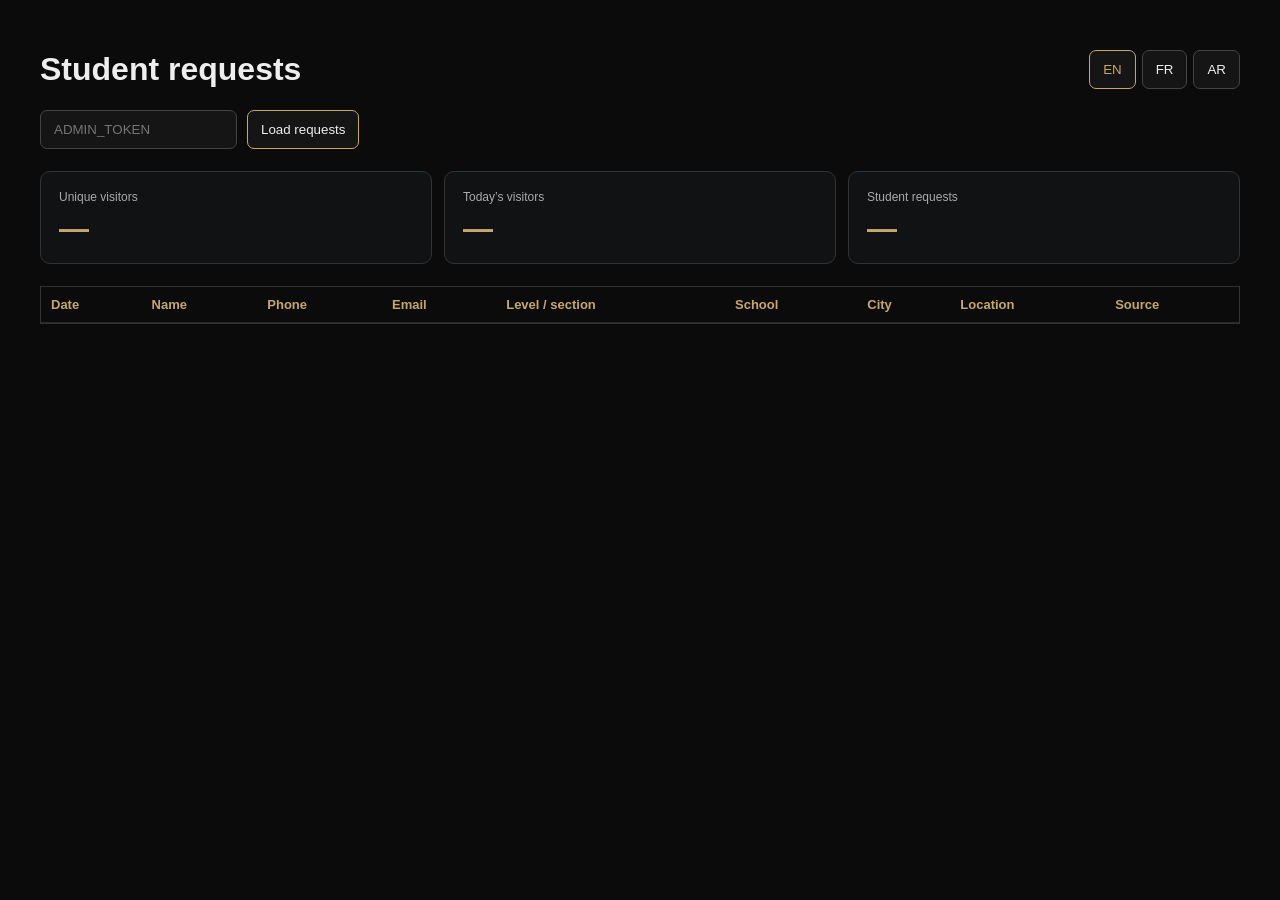
==== public/admin.html @ 90d52483 "counter" ====
<!doctype html>
<html lang="en">
<head>
  <meta charset="utf-8">
  <meta name="viewport" content="width=device-width,initial-scale=1">
  <title>Private Tutoring — Leads</title>
  <style>
    body{font-family:Arial,sans-serif;background:#0b0b0c;color:#eee;margin:0;padding:30px}
    .wrap{max-width:1200px;margin:auto}
    .top{display:flex;gap:10px;align-items:center;flex-wrap:wrap}
    .language{margin-left:auto;display:flex;gap:6px}
    input,button,select{padding:11px 13px;border:1px solid #444;background:#151516;color:#eee;border-radius:7px}
    button{cursor:pointer;border-color:#c7a66a}
    .language button{border-color:#444}
    .language button.active{border-color:#c7a66a;color:#c7a66a}

    .stats{display:grid;grid-template-columns:repeat(3,minmax(0,1fr));gap:12px;margin:22px 0}
    .stat{border:1px solid #333;background:#111214;border-radius:10px;padding:18px}
    .stat-label{font-size:12px;color:#aaa;margin-bottom:8px}
    .stat-value{font-size:30px;font-weight:700;color:#c7a66a;line-height:1.1}
    @media (max-width:700px){.stats{grid-template-columns:1fr}}
    .status{margin:16px 0;color:#aaa}
    .table-wrap{overflow:auto;border:1px solid #333}
    table{border-collapse:collapse;width:100%;min-width:1000px}
    th,td{padding:10px;border-bottom:1px solid #29292a;text-align:left;font-size:13px;vertical-align:top}
    th{color:#c7a66a}
    html[dir="rtl"] body{text-align:right}
    html[dir="rtl"] .top{flex-direction:row-reverse}
    html[dir="rtl"] .language{margin-left:0;margin-right:auto}
    html[dir="rtl"] th,html[dir="rtl"] td{text-align:right}
  </style>
</head>
<body>
<div class="wrap">
  <div class="top">
    <h1 id="pageTitle">Student requests</h1>

    <div class="language" aria-label="Language">
      <button type="button" data-lang="en">EN</button>
      <button type="button" data-lang="fr">FR</button>
      <button type="button" data-lang="ar">AR</button>
    </div>
  </div>

  <div class="top">
    <input id="token" type="password" placeholder="ADMIN_TOKEN">
    <button id="load" type="button">Load requests</button>
  </div>


  <div class="stats">
    <div class="stat"><div class="stat-label" id="sVisitorsLabel">Unique visitors</div><div class="stat-value" id="visitorCount">—</div></div>
    <div class="stat"><div class="stat-label" id="sTodayLabel">Today’s visitors</div><div class="stat-value" id="todayVisitorCount">—</div></div>
    <div class="stat"><div class="stat-label" id="sRequestsLabel">Student requests</div><div class="stat-value" id="requestCount">—</div></div>
  </div>

  <div id="status" class="status"></div>

  <div class="table-wrap">
    <table>
      <thead>
        <tr>
          <th id="hDate">Date</th>
          <th id="hName">Name</th>
          <th id="hPhone">Phone</th>
          <th id="hEmail">Email</th>
          <th id="hLevel">Level / section</th>
          <th id="hSchool">School</th>
          <th id="hCity">City</th>
          <th id="hLocation">Location</th>
          <th id="hSource">Source</th>
        </tr>
      </thead>
      <tbody id="rows"></tbody>
    </table>
  </div>
</div>

<script>
const token = document.getElementById("token");
const load = document.getElementById("load");
const status = document.getElementById("status");
const rows = document.getElementById("rows");
const visitorCount = document.getElementById("visitorCount");
const todayVisitorCount = document.getElementById("todayVisitorCount");
const requestCount = document.getElementById("requestCount");

const translations = {
  en: {
    dir: "ltr",
    title: "Student requests",
    load: "Load requests",
    loading: "Loading…",
    date: "Date",
    name: "Name",
    phone: "Phone",
    email: "Email",
    level: "Level / section",
    school: "School",
    city: "City",
    location: "Location",
    source: "Source",
    requests: n => `${n} request(s)`,
    unable: "Unable to load requests.",
    requestFailed: "Request failed",
    visitors: "Unique visitors",
    todayVisitors: "Today’s visitors",
    studentRequests: "Student requests"
  },
  fr: {
    dir: "ltr",
    title: "Demandes des élèves",
    load: "Charger les demandes",
    loading: "Chargement…",
    date: "Date",
    name: "Nom",
    phone: "Téléphone",
    email: "Email",
    level: "Niveau / section",
    school: "Établissement",
    city: "Ville",
    location: "Lieu",
    source: "Source",
    requests: n => `${n} demande(s)`,
    unable: "Impossible de charger les demandes.",
    requestFailed: "Échec de la requête",
    visitors: "Visiteurs uniques",
    todayVisitors: "Visiteurs aujourd’hui",
    studentRequests: "Demandes des élèves"
  },
  ar: {
    dir: "rtl",
    title: "طلبات التلاميذ",
    load: "تحميل الطلبات",
    loading: "جارٍ التحميل…",
    date: "التاريخ",
    name: "الاسم",
    phone: "الهاتف",
    email: "البريد الإلكتروني",
    level: "المستوى / الشعبة",
    school: "المؤسسة",
    city: "المدينة",
    location: "مكان الدرس",
    source: "المصدر",
    requests: n => `${n} طلب`,
    unable: "تعذر تحميل الطلبات.",
    requestFailed: "فشل الطلب",
    visitors: "الزوار الفريدون",
    todayVisitors: "زوار اليوم",
    studentRequests: "طلبات التلاميذ"
  }
};

const esc = value => String(value ?? "").replace(/[&<>'"]/g, c => ({
  "&":"&amp;",
  "<":"&lt;",
  ">":"&gt;",
  "'":"&#39;",
  '"':"&quot;"
}[c]));

let currentLang = localStorage.getItem("adminLanguage") || "en";

function applyLanguage(lang) {
  currentLang = translations[lang] ? lang : "en";
  localStorage.setItem("adminLanguage", currentLang);

  const t = translations[currentLang];
  document.documentElement.lang = currentLang;
  document.documentElement.dir = t.dir;

  document.getElementById("pageTitle").textContent = t.title;
  load.textContent = t.load;

  document.getElementById("hDate").textContent = t.date;
  document.getElementById("hName").textContent = t.name;
  document.getElementById("hPhone").textContent = t.phone;
  document.getElementById("hEmail").textContent = t.email;
  document.getElementById("hLevel").textContent = t.level;
  document.getElementById("hSchool").textContent = t.school;
  document.getElementById("hCity").textContent = t.city;
  document.getElementById("hLocation").textContent = t.location;
  document.getElementById("hSource").textContent = t.source;
  document.getElementById("sVisitorsLabel").textContent = t.visitors;
  document.getElementById("sTodayLabel").textContent = t.todayVisitors;
  document.getElementById("sRequestsLabel").textContent = t.studentRequests;

  document.querySelectorAll("[data-lang]").forEach(button => {
    button.classList.toggle("active", button.dataset.lang === currentLang);
  });
}

document.querySelectorAll("[data-lang]").forEach(button => {
  button.addEventListener("click", () => applyLanguage(button.dataset.lang));
});

load.addEventListener("click", async () => {
  const t = translations[currentLang];

  status.textContent = t.loading;
  rows.innerHTML = "";
  visitorCount.textContent = "—";
  todayVisitorCount.textContent = "—";
  requestCount.textContent = "—";

  try {
    const headers = {
      Authorization: `Bearer ${token.value}`
    };

    const [leadsResponse, statsResponse] = await Promise.all([
      fetch("/api/leads", { headers }),
      fetch("/api/stats", { headers })
    ]);

    const leadsData = await leadsResponse.json();
    const statsData = await statsResponse.json();

    if (!leadsResponse.ok) {
      throw new Error(leadsData.error || t.requestFailed);
    }

    if (!statsResponse.ok) {
      throw new Error(statsData.error || t.requestFailed);
    }

    rows.innerHTML = leadsData.leads.map(x => `
      <tr>
        <td>${esc(x.created_at)}</td>
        <td>${esc(x.full_name)}</td>
        <td>${esc(x.phone)}</td>
        <td>${esc(x.email)}</td>
        <td>${esc(x.level)}</td>
        <td>${esc(x.school)}</td>
        <td>${esc(x.city)}</td>
        <td>${esc(x.lesson_location)}</td>
        <td>${esc(x.source)}</td>
      </tr>
    `).join("");

    visitorCount.textContent = Number(statsData.unique_visitors || 0).toLocaleString();
    todayVisitorCount.textContent = Number(statsData.today_visitors || 0).toLocaleString();
    requestCount.textContent = Number(leadsData.leads.length || 0).toLocaleString();
    status.textContent = t.requests(leadsData.leads.length);
  } catch (e) {
    status.textContent = e.message || t.unable;
  }
});

applyLanguage(currentLang);
</script>
</body>
</html>
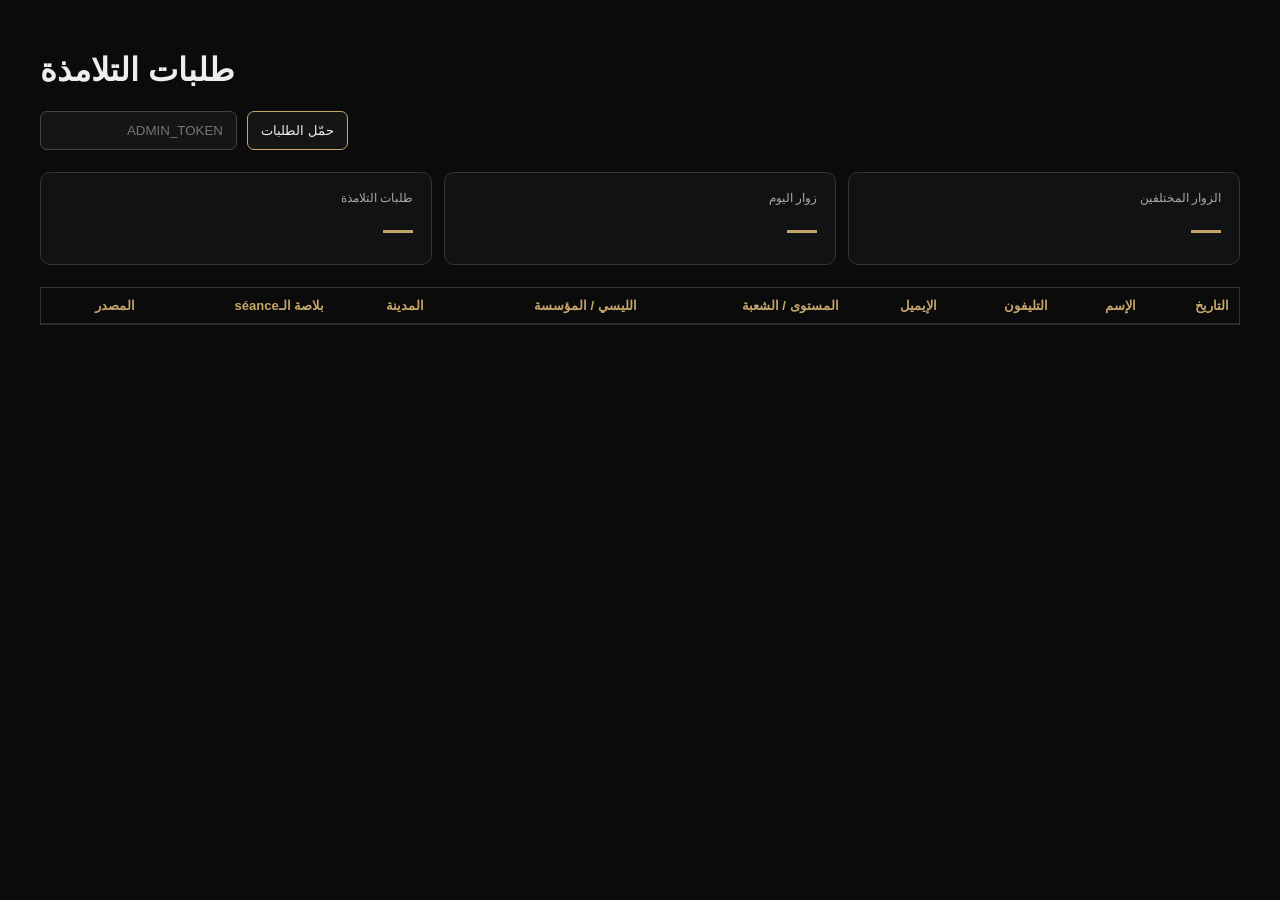
==== commit ef447dde: "level 1" ====
--- a/public/admin.html
+++ b/public/admin.html
@@ -1,5 +1,5 @@
 <!doctype html>
-<html lang="en">
+<html lang="ar-TN">
 <head>
   <meta charset="utf-8">
   <meta name="viewport" content="width=device-width,initial-scale=1">
@@ -34,12 +34,6 @@
 <div class="wrap">
   <div class="top">
     <h1 id="pageTitle">Student requests</h1>
-
-    <div class="language" aria-label="Language">
-      <button type="button" data-lang="en">EN</button>
-      <button type="button" data-lang="fr">FR</button>
-      <button type="button" data-lang="ar">AR</button>
-    </div>
   </div>
 
   <div class="top">
@@ -86,68 +80,26 @@
 const requestCount = document.getElementById("requestCount");
 
 const translations = {
-  en: {
-    dir: "ltr",
-    title: "Student requests",
-    load: "Load requests",
-    loading: "Loading…",
-    date: "Date",
-    name: "Name",
-    phone: "Phone",
-    email: "Email",
-    level: "Level / section",
-    school: "School",
-    city: "City",
-    location: "Location",
-    source: "Source",
-    requests: n => `${n} request(s)`,
-    unable: "Unable to load requests.",
-    requestFailed: "Request failed",
-    visitors: "Unique visitors",
-    todayVisitors: "Today’s visitors",
-    studentRequests: "Student requests"
-  },
-  fr: {
-    dir: "ltr",
-    title: "Demandes des élèves",
-    load: "Charger les demandes",
-    loading: "Chargement…",
-    date: "Date",
-    name: "Nom",
-    phone: "Téléphone",
-    email: "Email",
-    level: "Niveau / section",
-    school: "Établissement",
-    city: "Ville",
-    location: "Lieu",
-    source: "Source",
-    requests: n => `${n} demande(s)`,
-    unable: "Impossible de charger les demandes.",
-    requestFailed: "Échec de la requête",
-    visitors: "Visiteurs uniques",
-    todayVisitors: "Visiteurs aujourd’hui",
-    studentRequests: "Demandes des élèves"
-  },
-  ar: {
+  tn: {
     dir: "rtl",
-    title: "طلبات التلاميذ",
-    load: "تحميل الطلبات",
-    loading: "جارٍ التحميل…",
+    title: "طلبات التلامذة",
+    load: "حمّل الطلبات",
+    loading: "جاري التحميل…",
     date: "التاريخ",
-    name: "الاسم",
-    phone: "الهاتف",
-    email: "البريد الإلكتروني",
+    name: "الإسم",
+    phone: "التليفون",
+    email: "الإيميل",
     level: "المستوى / الشعبة",
-    school: "المؤسسة",
+    school: "الليسي / المؤسسة",
     city: "المدينة",
-    location: "مكان الدرس",
+    location: "بلاصة الـséance",
     source: "المصدر",
     requests: n => `${n} طلب`,
-    unable: "تعذر تحميل الطلبات.",
-    requestFailed: "فشل الطلب",
-    visitors: "الزوار الفريدون",
+    unable: "ما نجّمش نحمّلو الطلبات.",
+    requestFailed: "الطلب فشل",
+    visitors: "الزوار المختلفين",
     todayVisitors: "زوار اليوم",
-    studentRequests: "طلبات التلاميذ"
+    studentRequests: "طلبات التلامذة"
   }
 };
 
@@ -159,19 +111,16 @@
   '"':"&quot;"
 }[c]));
 
-let currentLang = localStorage.getItem("adminLanguage") || "en";
+let currentLang = "tn";
 
-function applyLanguage(lang) {
-  currentLang = translations[lang] ? lang : "en";
-  localStorage.setItem("adminLanguage", currentLang);
-
-  const t = translations[currentLang];
-  document.documentElement.lang = currentLang;
+function applyLanguage() {
+  currentLang = "tn";
+  const t = translations.tn;
+  document.documentElement.lang = "ar-TN";
   document.documentElement.dir = t.dir;
 
   document.getElementById("pageTitle").textContent = t.title;
   load.textContent = t.load;
-
   document.getElementById("hDate").textContent = t.date;
   document.getElementById("hName").textContent = t.name;
   document.getElementById("hPhone").textContent = t.phone;
@@ -184,18 +133,10 @@
   document.getElementById("sVisitorsLabel").textContent = t.visitors;
   document.getElementById("sTodayLabel").textContent = t.todayVisitors;
   document.getElementById("sRequestsLabel").textContent = t.studentRequests;
-
-  document.querySelectorAll("[data-lang]").forEach(button => {
-    button.classList.toggle("active", button.dataset.lang === currentLang);
-  });
 }
 
-document.querySelectorAll("[data-lang]").forEach(button => {
-  button.addEventListener("click", () => applyLanguage(button.dataset.lang));
-});
-
 load.addEventListener("click", async () => {
-  const t = translations[currentLang];
+  const t = translations.tn;
 
   status.textContent = t.loading;
   rows.innerHTML = "";
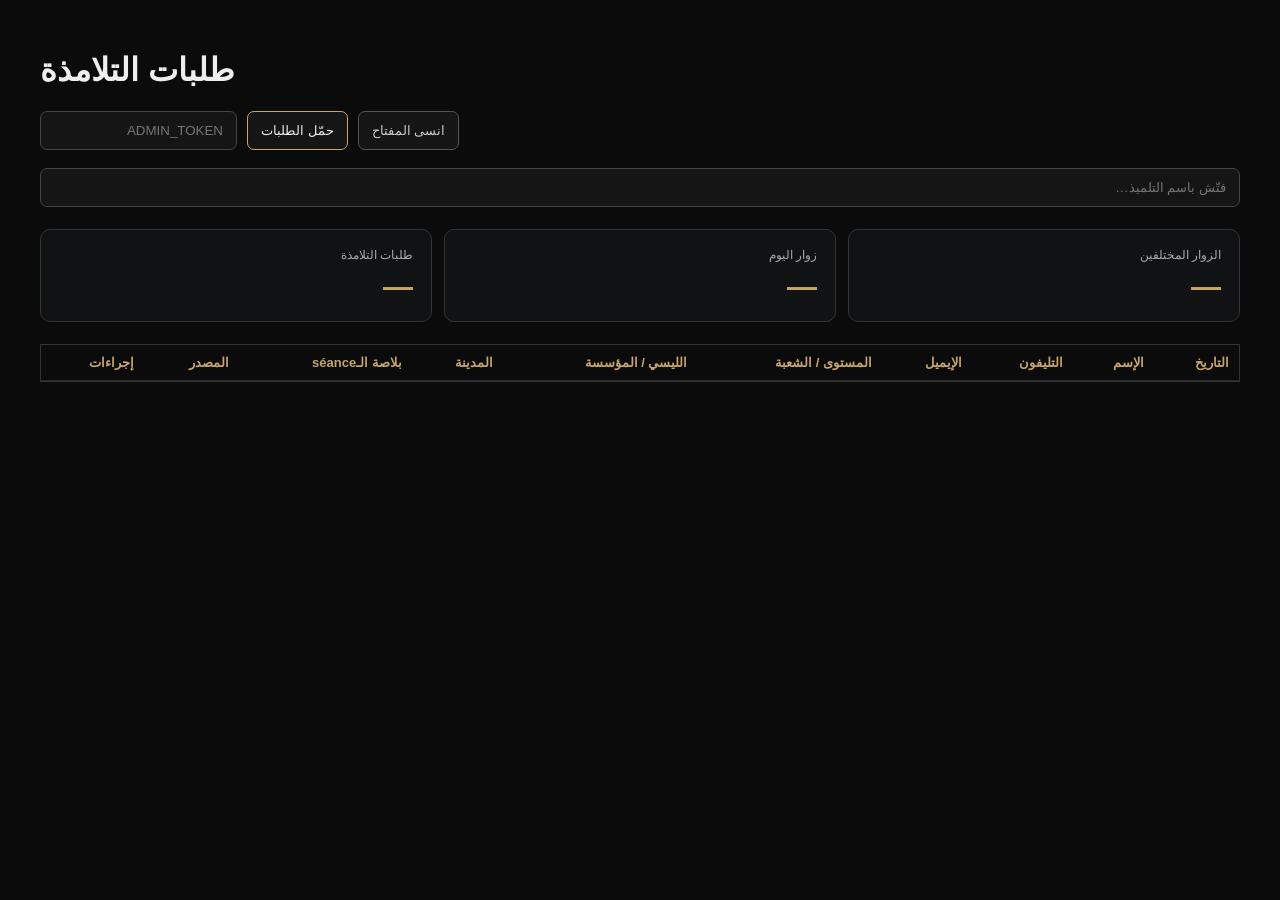
==== commit a5ab2622: "update admin page" ====
--- a/public/admin.html
+++ b/public/admin.html
@@ -19,7 +19,12 @@
     .stat-label{font-size:12px;color:#aaa;margin-bottom:8px}
     .stat-value{font-size:30px;font-weight:700;color:#c7a66a;line-height:1.1}
     @media (max-width:700px){.stats{grid-template-columns:1fr}}
-    .status{margin:16px 0;color:#aaa}
+    .status{margin:16px 0;color:#aaa;line-height:1.6}
+    .toolbar{margin:18px 0;display:flex;gap:10px;align-items:center;flex-wrap:wrap}
+    #searchName{flex:1;min-width:220px}
+    .danger{border-color:#b84a4a;color:#ffb8b8;background:#241313;padding:7px 10px}
+    .secondary{border-color:#555;color:#ccc}
+    .delete-cell{white-space:nowrap}
     .table-wrap{overflow:auto;border:1px solid #333}
     table{border-collapse:collapse;width:100%;min-width:1000px}
     th,td{padding:10px;border-bottom:1px solid #29292a;text-align:left;font-size:13px;vertical-align:top}
@@ -37,10 +42,14 @@
   </div>
 
   <div class="top">
-    <input id="token" type="password" placeholder="ADMIN_TOKEN">
-    <button id="load" type="button">Load requests</button>
-  </div>
-
+    <input id="token" type="password" placeholder="ADMIN_TOKEN" autocomplete="current-password">
+    <button id="load" type="button">حمّل الطلبات</button>
+    <button id="forgetToken" class="secondary" type="button">انسى المفتاح</button>
+  </div>
+
+  <div class="toolbar">
+    <input id="searchName" type="search" placeholder="فتّش باسم التلميذ…" autocomplete="off" aria-label="Search students by name">
+  </div>
 
   <div class="stats">
     <div class="stat"><div class="stat-label" id="sVisitorsLabel">Unique visitors</div><div class="stat-value" id="visitorCount">—</div></div>
@@ -63,6 +72,7 @@
           <th id="hCity">City</th>
           <th id="hLocation">Location</th>
           <th id="hSource">Source</th>
+          <th id="hActions">إجراءات</th>
         </tr>
       </thead>
       <tbody id="rows"></tbody>
@@ -73,54 +83,47 @@
 <script>
 const token = document.getElementById("token");
 const load = document.getElementById("load");
+const forgetToken = document.getElementById("forgetToken");
+const searchName = document.getElementById("searchName");
 const status = document.getElementById("status");
 const rows = document.getElementById("rows");
 const visitorCount = document.getElementById("visitorCount");
 const todayVisitorCount = document.getElementById("todayVisitorCount");
 const requestCount = document.getElementById("requestCount");
+const TOKEN_STORAGE_KEY = "torbaga_admin_token";
+let allLeads = [];
+let lastStats = null;
 
 const translations = {
   tn: {
-    dir: "rtl",
-    title: "طلبات التلامذة",
-    load: "حمّل الطلبات",
-    loading: "جاري التحميل…",
-    date: "التاريخ",
-    name: "الإسم",
-    phone: "التليفون",
-    email: "الإيميل",
-    level: "المستوى / الشعبة",
-    school: "الليسي / المؤسسة",
-    city: "المدينة",
-    location: "بلاصة الـséance",
-    source: "المصدر",
-    requests: n => `${n} طلب`,
-    unable: "ما نجّمش نحمّلو الطلبات.",
-    requestFailed: "الطلب فشل",
-    visitors: "الزوار المختلفين",
-    todayVisitors: "زوار اليوم",
-    studentRequests: "طلبات التلامذة"
+    dir: "rtl", title: "طلبات التلامذة", load: "حمّل الطلبات", loading: "جاري التحميل…",
+    date: "التاريخ", name: "الإسم", phone: "التليفون", email: "الإيميل",
+    level: "المستوى / الشعبة", school: "الليسي / المؤسسة", city: "المدينة",
+    location: "بلاصة الـséance", source: "المصدر", actions: "إجراءات",
+    search: "فتّش باسم التلميذ…", requests: n => `${n} طلب`,
+    shown: (shown, total) => `ظاهر ${shown} من ${total} طلب`,
+    unable: "ما نجّمش نحمّلو الطلبات.", requestFailed: "الطلب فشل",
+    visitors: "الزوار المختلفين", todayVisitors: "زوار اليوم", studentRequests: "طلبات التلامذة",
+    delete: "فسخ", confirmDelete: name => `متأكد اللي تحب تفسخ طلب ${name}؟ ما تنجمش ترجعو بعد.`,
+    deleted: "تم فسخ الطلب.", deleteFailed: "ما نجّمش نفسخو الطلب.",
+    noResults: "ما لقيناش تلميذ بالاسم هذا.", forgot: "تم مسح المفتاح المحفوظ. يلزمك تدخل المفتاح من جديد.",
+    saved: "تم حفظ المفتاح على الجهاز هذا باش ما تعاودش تدخلو المرة الجاية.",
+    unauthorized: "المفتاح موش صحيح أو انتهت صلاحيته. عاود أدخلو."
   }
 };
-
+const t = translations.tn;
 const esc = value => String(value ?? "").replace(/[&<>'"]/g, c => ({
-  "&":"&amp;",
-  "<":"&lt;",
-  ">":"&gt;",
-  "'":"&#39;",
-  '"':"&quot;"
+  "&":"&amp;", "<":"&lt;", ">":"&gt;", "'":"&#39;", '"':"&quot;"
 }[c]));
 
-let currentLang = "tn";
-
 function applyLanguage() {
-  currentLang = "tn";
-  const t = translations.tn;
   document.documentElement.lang = "ar-TN";
   document.documentElement.dir = t.dir;
-
   document.getElementById("pageTitle").textContent = t.title;
   load.textContent = t.load;
+  forgetToken.textContent = "انسى المفتاح";
+  searchName.placeholder = t.search;
+  searchName.setAttribute("aria-label", t.search);
   document.getElementById("hDate").textContent = t.date;
   document.getElementById("hName").textContent = t.name;
   document.getElementById("hPhone").textContent = t.phone;
@@ -130,65 +133,111 @@
   document.getElementById("hCity").textContent = t.city;
   document.getElementById("hLocation").textContent = t.location;
   document.getElementById("hSource").textContent = t.source;
+  document.getElementById("hActions").textContent = t.actions;
   document.getElementById("sVisitorsLabel").textContent = t.visitors;
   document.getElementById("sTodayLabel").textContent = t.todayVisitors;
   document.getElementById("sRequestsLabel").textContent = t.studentRequests;
 }
 
-load.addEventListener("click", async () => {
-  const t = translations.tn;
-
+function renderLeads() {
+  const query = searchName.value.trim().toLocaleLowerCase();
+  const filtered = allLeads.filter(lead => String(lead.full_name || "").toLocaleLowerCase().includes(query));
+  rows.innerHTML = filtered.map(x => `
+    <tr>
+      <td>${esc(x.created_at)}</td>
+      <td>${esc(x.full_name)}</td>
+      <td>${esc(x.phone)}</td>
+      <td>${esc(x.email)}</td>
+      <td>${esc(x.level)}</td>
+      <td>${esc(x.school)}</td>
+      <td>${esc(x.city)}</td>
+      <td>${esc(x.lesson_location)}</td>
+      <td>${esc(x.source)}</td>
+      <td class="delete-cell"><button type="button" class="danger" data-delete-id="${esc(x.id)}" data-delete-name="${esc(x.full_name)}">${t.delete}</button></td>
+    </tr>
+  `).join("");
+  if (filtered.length === 0 && allLeads.length > 0) status.textContent = t.noResults;
+  else status.textContent = query ? t.shown(filtered.length, allLeads.length) : t.requests(allLeads.length);
+}
+
+async function loadRequests() {
+  if (!token.value.trim()) {
+    status.textContent = "دخل ADMIN_TOKEN باش تفتح الطلبات.";
+    token.focus();
+    return;
+  }
   status.textContent = t.loading;
   rows.innerHTML = "";
-  visitorCount.textContent = "—";
-  todayVisitorCount.textContent = "—";
-  requestCount.textContent = "—";
-
   try {
-    const headers = {
-      Authorization: `Bearer ${token.value}`
-    };
-
+    const headers = { Authorization: `Bearer ${token.value.trim()}` };
     const [leadsResponse, statsResponse] = await Promise.all([
       fetch("/api/leads", { headers }),
       fetch("/api/stats", { headers })
     ]);
-
     const leadsData = await leadsResponse.json();
     const statsData = await statsResponse.json();
-
     if (!leadsResponse.ok) {
-      throw new Error(leadsData.error || t.requestFailed);
+      if (leadsResponse.status === 401) localStorage.removeItem(TOKEN_STORAGE_KEY);
+      throw new Error(leadsResponse.status === 401 ? t.unauthorized : (leadsData.error || t.requestFailed));
     }
-
-    if (!statsResponse.ok) {
-      throw new Error(statsData.error || t.requestFailed);
-    }
-
-    rows.innerHTML = leadsData.leads.map(x => `
-      <tr>
-        <td>${esc(x.created_at)}</td>
-        <td>${esc(x.full_name)}</td>
-        <td>${esc(x.phone)}</td>
-        <td>${esc(x.email)}</td>
-        <td>${esc(x.level)}</td>
-        <td>${esc(x.school)}</td>
-        <td>${esc(x.city)}</td>
-        <td>${esc(x.lesson_location)}</td>
-        <td>${esc(x.source)}</td>
-      </tr>
-    `).join("");
-
+    if (!statsResponse.ok) throw new Error(statsData.error || t.requestFailed);
+
+    // Remember the key only after the server accepts it.
+    localStorage.setItem(TOKEN_STORAGE_KEY, token.value.trim());
+    allLeads = Array.isArray(leadsData.leads) ? leadsData.leads : [];
+    lastStats = statsData;
     visitorCount.textContent = Number(statsData.unique_visitors || 0).toLocaleString();
     todayVisitorCount.textContent = Number(statsData.today_visitors || 0).toLocaleString();
-    requestCount.textContent = Number(leadsData.leads.length || 0).toLocaleString();
-    status.textContent = t.requests(leadsData.leads.length);
+    requestCount.textContent = Number(allLeads.length).toLocaleString();
+    renderLeads();
   } catch (e) {
     status.textContent = e.message || t.unable;
   }
+}
+
+load.addEventListener("click", loadRequests);
+token.addEventListener("keydown", event => { if (event.key === "Enter") loadRequests(); });
+searchName.addEventListener("input", renderLeads);
+forgetToken.addEventListener("click", () => {
+  localStorage.removeItem(TOKEN_STORAGE_KEY);
+  token.value = "";
+  status.textContent = t.forgot;
 });
 
-applyLanguage(currentLang);
+rows.addEventListener("click", async event => {
+  const button = event.target.closest("button[data-delete-id]");
+  if (!button) return;
+  const id = button.dataset.deleteId;
+  const name = button.dataset.deleteName || "هذا التلميذ";
+  if (!id || !confirm(t.confirmDelete(name))) return;
+
+  button.disabled = true;
+  button.textContent = "...";
+  try {
+    const response = await fetch(`/api/leads?id=${encodeURIComponent(id)}`, {
+      method: "DELETE",
+      headers: { Authorization: `Bearer ${token.value.trim()}` }
+    });
+    const data = await response.json();
+    if (!response.ok) throw new Error(data.error || t.deleteFailed);
+    allLeads = allLeads.filter(lead => String(lead.id) !== String(id));
+    requestCount.textContent = Number(allLeads.length).toLocaleString();
+    if (lastStats) lastStats.student_requests = allLeads.length;
+    renderLeads();
+    status.textContent = t.deleted + " " + (searchName.value.trim() ? t.shown(allLeads.filter(lead => String(lead.full_name || "").toLocaleLowerCase().includes(searchName.value.trim().toLocaleLowerCase())).length, allLeads.length) : t.requests(allLeads.length));
+  } catch (e) {
+    status.textContent = e.message || t.deleteFailed;
+    button.disabled = false;
+    button.textContent = t.delete;
+  }
+});
+
+applyLanguage();
+const savedToken = localStorage.getItem(TOKEN_STORAGE_KEY);
+if (savedToken) {
+  token.value = savedToken;
+  loadRequests();
+}
 </script>
 </body>
 </html>
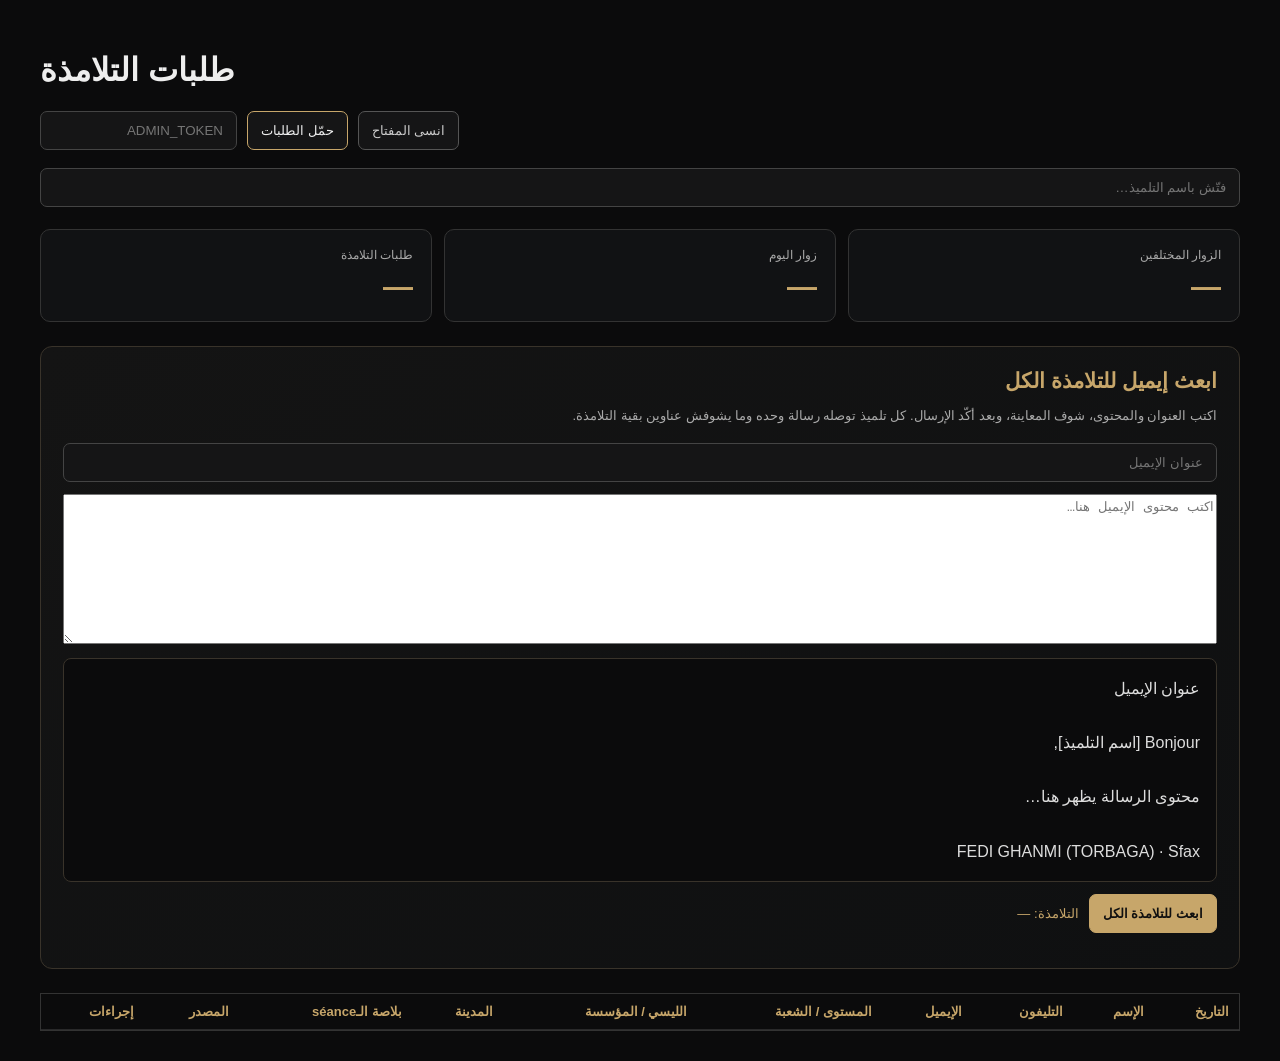
==== commit 87449c80: "sending messages" ====
--- a/public/admin.html
+++ b/public/admin.html
@@ -23,6 +23,17 @@
     .toolbar{margin:18px 0;display:flex;gap:10px;align-items:center;flex-wrap:wrap}
     #searchName{flex:1;min-width:220px}
     .danger{border-color:#b84a4a;color:#ffb8b8;background:#241313;padding:7px 10px}
+    .mail-panel{margin:24px 0;padding:22px;border:1px solid #39332a;background:linear-gradient(145deg,#141414,#0f1011);border-radius:12px}
+    .mail-panel h2{margin:0 0 8px;color:#c7a66a;font-size:21px}
+    .mail-panel p{color:#aaa;line-height:1.6;font-size:13px}
+    .mail-fields{display:grid;gap:12px;margin-top:16px}
+    .mail-fields input,.mail-fields textarea{width:100%;box-sizing:border-box}
+    .mail-fields textarea{min-height:150px;resize:vertical;line-height:1.7}
+    .mail-actions{display:flex;gap:10px;align-items:center;flex-wrap:wrap;margin-top:12px}
+    .send-all{background:#c7a66a;color:#101010;font-weight:700;border-color:#c7a66a}
+    .send-all:disabled{opacity:.55;cursor:wait}
+    .mail-preview{margin-top:14px;border:1px solid #39332a;border-radius:8px;padding:16px;background:#0b0b0c;color:#ddd;white-space:pre-wrap;line-height:1.7}
+    .mail-count{color:#c7a66a;font-size:13px}
     .secondary{border-color:#555;color:#ccc}
     .delete-cell{white-space:nowrap}
     .table-wrap{overflow:auto;border:1px solid #333}
@@ -58,6 +69,21 @@
   </div>
 
   <div id="status" class="status"></div>
+
+  <section class="mail-panel" aria-labelledby="mailTitle">
+    <h2 id="mailTitle">ابعث إيميل للتلامذة الكل</h2>
+    <p>اكتب العنوان والمحتوى، شوف المعاينة، وبعد أكّد الإرسال. كل تلميذ توصله رسالة وحده وما يشوفش عناوين بقية التلامذة.</p>
+    <div class="mail-fields">
+      <input id="mailSubject" type="text" maxlength="180" placeholder="عنوان الإيميل" aria-label="Email subject">
+      <textarea id="mailMessage" maxlength="8000" placeholder="اكتب محتوى الإيميل هنا…" aria-label="Email message"></textarea>
+    </div>
+    <div class="mail-preview" id="mailPreview">المعاينة تظهر هنا…</div>
+    <div class="mail-actions">
+      <button id="sendAllEmail" class="send-all" type="button">ابعث للتلامذة الكل</button>
+      <span class="mail-count" id="emailRecipientCount">التلامذة: —</span>
+    </div>
+    <p id="mailStatus" role="status" aria-live="polite"></p>
+  </section>
 
   <div class="table-wrap">
     <table>
@@ -90,6 +116,12 @@
 const visitorCount = document.getElementById("visitorCount");
 const todayVisitorCount = document.getElementById("todayVisitorCount");
 const requestCount = document.getElementById("requestCount");
+const mailSubject = document.getElementById("mailSubject");
+const mailMessage = document.getElementById("mailMessage");
+const mailPreview = document.getElementById("mailPreview");
+const sendAllEmail = document.getElementById("sendAllEmail");
+const emailRecipientCount = document.getElementById("emailRecipientCount");
+const mailStatus = document.getElementById("mailStatus");
 const TOKEN_STORAGE_KEY = "torbaga_admin_token";
 let allLeads = [];
 let lastStats = null;
@@ -185,6 +217,7 @@
     // Remember the key only after the server accepts it.
     localStorage.setItem(TOKEN_STORAGE_KEY, token.value.trim());
     allLeads = Array.isArray(leadsData.leads) ? leadsData.leads : [];
+    updateEmailRecipientCount();
     lastStats = statsData;
     visitorCount.textContent = Number(statsData.unique_visitors || 0).toLocaleString();
     todayVisitorCount.textContent = Number(statsData.today_visitors || 0).toLocaleString();
@@ -196,6 +229,46 @@
 }
 
 load.addEventListener("click", loadRequests);
+function updateEmailRecipientCount() {
+  const count = allLeads.filter(lead => /^[^\s@]+@[^\s@]+\.[^\s@]+$/.test(String(lead.email || "").trim())).length;
+  emailRecipientCount.textContent = `عناوين إيميل صالحة: ${count}`;
+}
+function updateMailPreview() {
+  const subject = mailSubject.value.trim() || "عنوان الإيميل";
+  const message = mailMessage.value.trim() || "محتوى الرسالة يظهر هنا…";
+  mailPreview.textContent = `${subject}\n\nBonjour [اسم التلميذ],\n\n${message}\n\nFEDI GHANMI (TORBAGA) · Sfax`;
+}
+mailSubject.addEventListener("input", updateMailPreview);
+mailMessage.addEventListener("input", updateMailPreview);
+sendAllEmail.addEventListener("click", async () => {
+  const subject = mailSubject.value.trim();
+  const message = mailMessage.value.trim();
+  const recipients = allLeads.filter(lead => /^[^\s@]+@[^\s@]+\.[^\s@]+$/.test(String(lead.email || "").trim())).length;
+  if (!token.value.trim()) { mailStatus.textContent = "دخل المفتاح الإداري الأول."; token.focus(); return; }
+  if (!allLeads.length) { mailStatus.textContent = "حمّل الطلبات الأول."; return; }
+  if (subject.length < 2 || message.length < 2) { mailStatus.textContent = "اكتب عنوان ومحتوى الإيميل."; return; }
+  if (!recipients) { mailStatus.textContent = "ما فماش عناوين إيميل صالحة."; return; }
+  if (!confirm(`باش تبعث ${recipients} إيميل منفصل. العملية ما تنجمش تتراجع. متأكد؟`)) return;
+  sendAllEmail.disabled = true;
+  mailStatus.textContent = `جاري الإرسال إلى ${recipients} تلميذ… ما تسكّرش الصفحة.`;
+  try {
+    const response = await fetch("/api/broadcast", {
+      method: "POST",
+      headers: { "Content-Type": "application/json", Authorization: `Bearer ${token.value.trim()}` },
+      body: JSON.stringify({ subject, message })
+    });
+    const data = await response.json().catch(() => ({}));
+    if (!response.ok) throw new Error(data.error || "فشل الإرسال.");
+    mailStatus.textContent = data.failed
+      ? `كمل الإرسال: نجح ${data.sent} وفشل ${data.failed} من ${data.total}. راجع إعدادات البريد والعناوين الفاشلة.`
+      : `تم إرسال ${data.sent} إيميل بنجاح.`;
+    if (data.failures?.length) console.error("Email delivery failures:", data.failures);
+  } catch (error) {
+    mailStatus.textContent = error.message || "تعذّر إرسال الإيميلات.";
+  } finally {
+    sendAllEmail.disabled = false;
+  }
+});
 token.addEventListener("keydown", event => { if (event.key === "Enter") loadRequests(); });
 searchName.addEventListener("input", renderLeads);
 forgetToken.addEventListener("click", () => {
@@ -221,6 +294,7 @@
     const data = await response.json();
     if (!response.ok) throw new Error(data.error || t.deleteFailed);
     allLeads = allLeads.filter(lead => String(lead.id) !== String(id));
+    updateEmailRecipientCount();
     requestCount.textContent = Number(allLeads.length).toLocaleString();
     if (lastStats) lastStats.student_requests = allLeads.length;
     renderLeads();
@@ -233,6 +307,7 @@
 });
 
 applyLanguage();
+updateMailPreview();
 const savedToken = localStorage.getItem(TOKEN_STORAGE_KEY);
 if (savedToken) {
   token.value = savedToken;
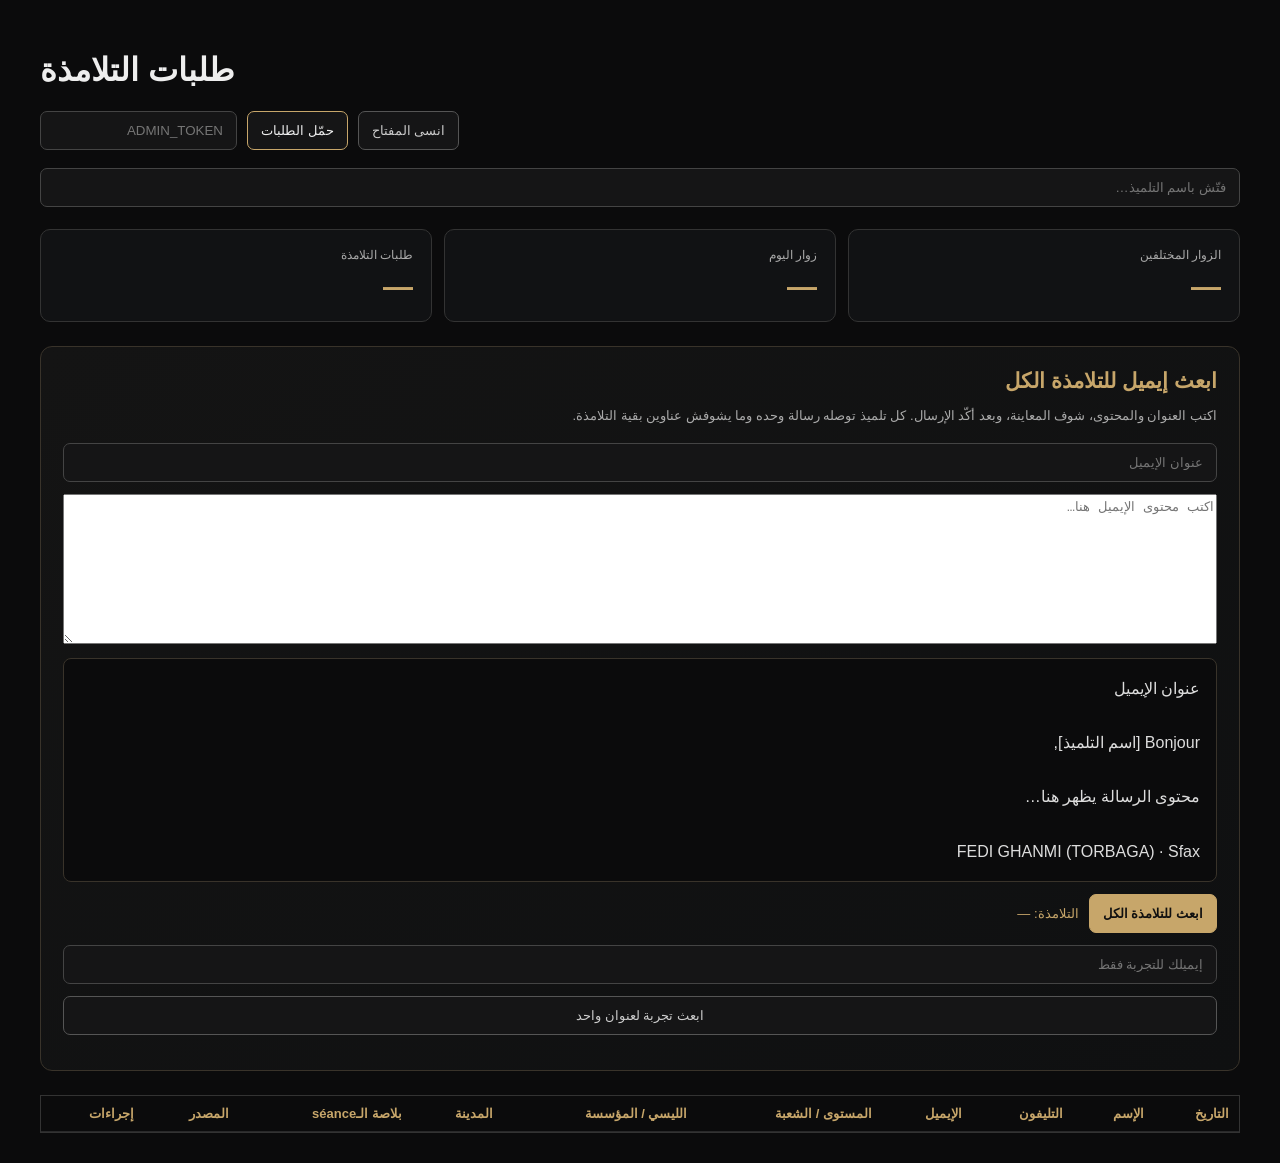
==== commit 60dd1884: "change message desgin" ====
--- a/public/admin.html
+++ b/public/admin.html
@@ -82,6 +82,10 @@
       <button id="sendAllEmail" class="send-all" type="button">ابعث للتلامذة الكل</button>
       <span class="mail-count" id="emailRecipientCount">التلامذة: —</span>
     </div>
+    <div class="mail-fields" style="margin-top:12px">
+      <input id="testEmailAddress" type="email" placeholder="إيميلك للتجربة فقط" aria-label="Test email address">
+      <button id="sendTestEmail" class="secondary" type="button">ابعث تجربة لعنوان واحد</button>
+    </div>
     <p id="mailStatus" role="status" aria-live="polite"></p>
   </section>
 
@@ -120,6 +124,8 @@
 const mailMessage = document.getElementById("mailMessage");
 const mailPreview = document.getElementById("mailPreview");
 const sendAllEmail = document.getElementById("sendAllEmail");
+const sendTestEmail = document.getElementById("sendTestEmail");
+const testEmailAddress = document.getElementById("testEmailAddress");
 const emailRecipientCount = document.getElementById("emailRecipientCount");
 const mailStatus = document.getElementById("mailStatus");
 const TOKEN_STORAGE_KEY = "torbaga_admin_token";
@@ -240,6 +246,31 @@
 }
 mailSubject.addEventListener("input", updateMailPreview);
 mailMessage.addEventListener("input", updateMailPreview);
+sendTestEmail.addEventListener("click", async () => {
+  const subject = mailSubject.value.trim();
+  const message = mailMessage.value.trim();
+  const testEmail = testEmailAddress.value.trim();
+  if (!token.value.trim()) { mailStatus.textContent = "دخل المفتاح الإداري الأول."; token.focus(); return; }
+  if (!/^[^\s@]+@[^\s@]+\.[^\s@]+$/.test(testEmail)) { mailStatus.textContent = "اكتب إيميل صحيح للتجربة."; testEmailAddress.focus(); return; }
+  if (subject.length < 2 || message.length < 2) { mailStatus.textContent = "اكتب عنوان ومحتوى الإيميل."; return; }
+  if (!confirm(`باش تبعث إيميل تجربة واحد إلى ${testEmail} فقط. متأكد؟`)) return;
+  sendTestEmail.disabled = true;
+  mailStatus.textContent = "جاري إرسال إيميل التجربة…";
+  try {
+    const response = await fetch("/api/broadcast", {
+      method: "POST",
+      headers: { "Content-Type": "application/json", Authorization: `Bearer ${token.value.trim()}` },
+      body: JSON.stringify({ subject, message, testOnly: true, testEmail })
+    });
+    const data = await response.json().catch(() => ({}));
+    if (!response.ok) throw new Error(data.error || "فشل إرسال التجربة.");
+    mailStatus.textContent = data.sent === 1 ? `وصل طلب إرسال التجربة بنجاح إلى ${testEmail}. تفقد Inbox وSpam.` : (data.error || data.note || "ما نجّمش نبعث التجربة.");
+  } catch (error) {
+    mailStatus.textContent = error.message || "تعذّر إرسال إيميل التجربة.";
+  } finally {
+    sendTestEmail.disabled = false;
+  }
+});
 sendAllEmail.addEventListener("click", async () => {
   const subject = mailSubject.value.trim();
   const message = mailMessage.value.trim();
@@ -259,9 +290,13 @@
     });
     const data = await response.json().catch(() => ({}));
     if (!response.ok) throw new Error(data.error || "فشل الإرسال.");
-    mailStatus.textContent = data.failed
-      ? `كمل الإرسال: نجح ${data.sent} وفشل ${data.failed} من ${data.total}. راجع إعدادات البريد والعناوين الفاشلة.`
-      : `تم إرسال ${data.sent} إيميل بنجاح.`;
+    if (data.remaining > 0) {
+      mailStatus.textContent = `تم إرسال ${data.sent} من ${data.total}. بقي ${data.remaining} لم يتم إرسالهم بسبب حد Gmail اليومي أو أخطاء. ${data.note || "جرّب البقية لاحقًا وراجع العناوين الفاشلة."}`;
+    } else if (data.failed) {
+      mailStatus.textContent = `كمل الإرسال: نجح ${data.sent} وفشل ${data.failed} من ${data.total}. راجع العناوين الفاشلة.`;
+    } else {
+      mailStatus.textContent = `تم إرسال ${data.sent} إيميل بنجاح.`;
+    }
     if (data.failures?.length) console.error("Email delivery failures:", data.failures);
   } catch (error) {
     mailStatus.textContent = error.message || "تعذّر إرسال الإيميلات.";
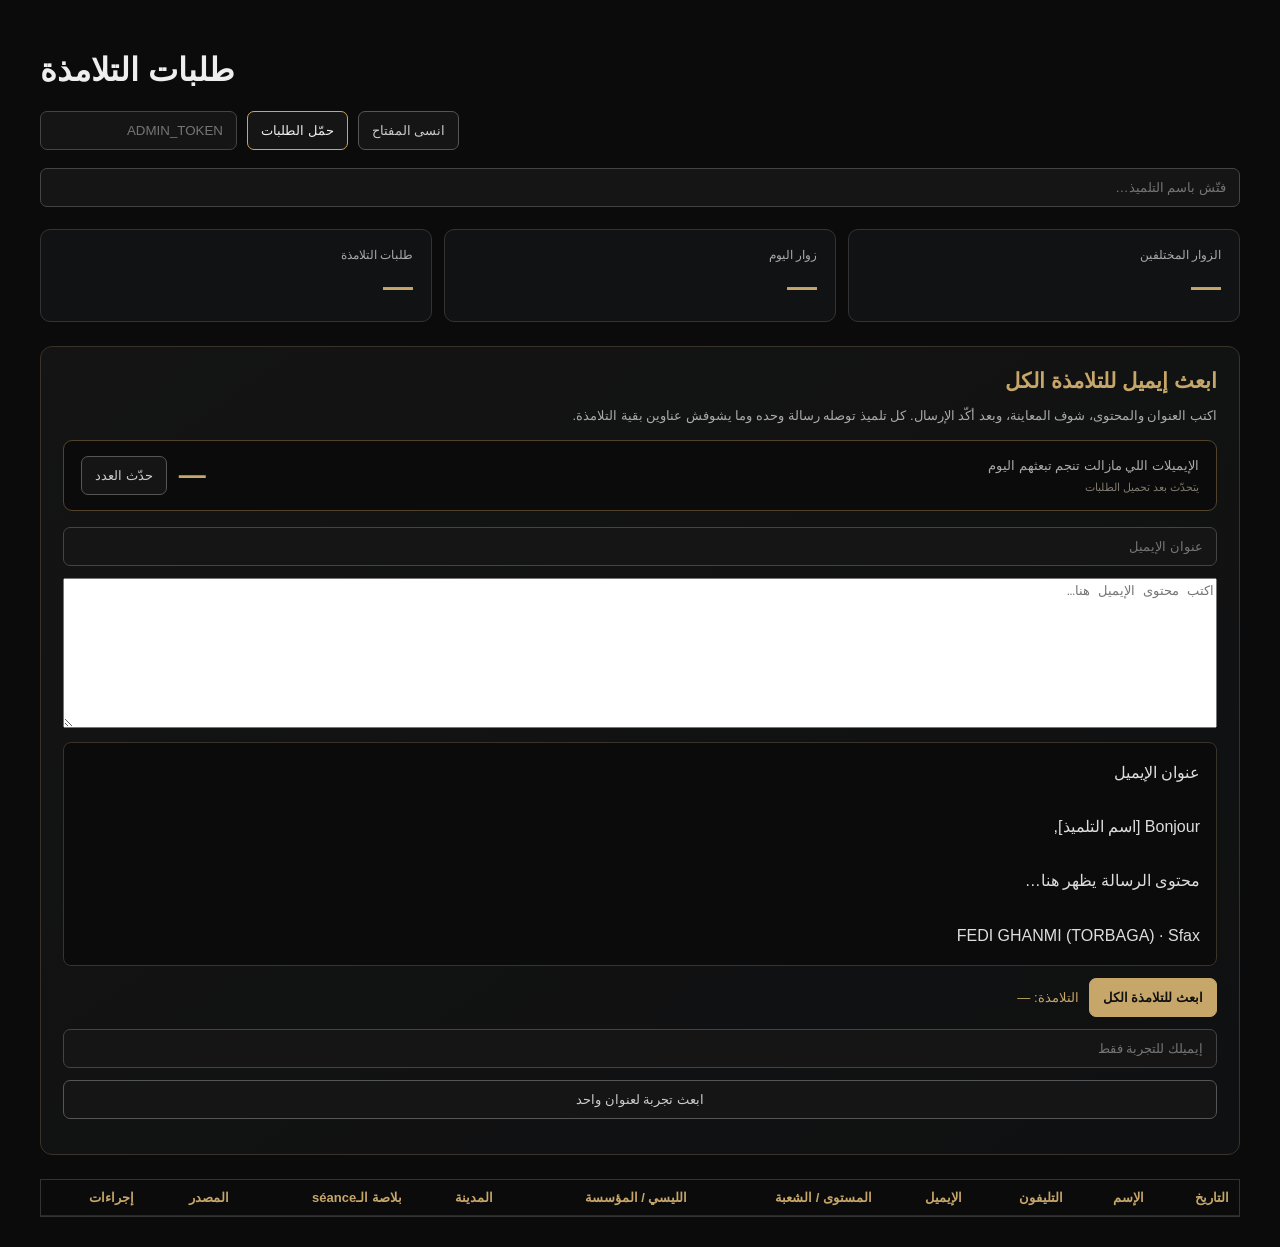
==== commit 52dfad6e: "fixes" ====
--- a/public/admin.html
+++ b/public/admin.html
@@ -34,6 +34,10 @@
     .send-all:disabled{opacity:.55;cursor:wait}
     .mail-preview{margin-top:14px;border:1px solid #39332a;border-radius:8px;padding:16px;background:#0b0b0c;color:#ddd;white-space:pre-wrap;line-height:1.7}
     .mail-count{color:#c7a66a;font-size:13px}
+    .quota-card{display:flex;align-items:center;justify-content:space-between;gap:14px;flex-wrap:wrap;margin:0 0 16px;padding:15px 17px;border:1px solid #51432b;border-radius:9px;background:#0b0b0c}
+    .quota-card .quota-label{font-size:13px;color:#aaa;line-height:1.6}
+    .quota-card .quota-value{font-size:27px;font-weight:700;color:#c7a66a;line-height:1.2;font-variant-numeric:tabular-nums}
+    .quota-card .quota-meta{font-size:11px;color:#817b70;margin-top:4px}
     .secondary{border-color:#555;color:#ccc}
     .delete-cell{white-space:nowrap}
     .table-wrap{overflow:auto;border:1px solid #333}
@@ -73,6 +77,10 @@
   <section class="mail-panel" aria-labelledby="mailTitle">
     <h2 id="mailTitle">ابعث إيميل للتلامذة الكل</h2>
     <p>اكتب العنوان والمحتوى، شوف المعاينة، وبعد أكّد الإرسال. كل تلميذ توصله رسالة وحده وما يشوفش عناوين بقية التلامذة.</p>
+    <div class="quota-card" aria-live="polite">
+      <div><div class="quota-label">الإيميلات اللي مازالت تنجم تبعثهم اليوم</div><div class="quota-meta" id="quotaMeta">يتحدّث بعد تحميل الطلبات</div></div>
+      <div style="display:flex;align-items:center;gap:12px;flex-wrap:wrap"><div class="quota-value" id="quotaRemaining">—</div><button id="refreshQuota" class="secondary" type="button">حدّث العدد</button></div>
+    </div>
     <div class="mail-fields">
       <input id="mailSubject" type="text" maxlength="180" placeholder="عنوان الإيميل" aria-label="Email subject">
       <textarea id="mailMessage" maxlength="8000" placeholder="اكتب محتوى الإيميل هنا…" aria-label="Email message"></textarea>
@@ -128,6 +136,9 @@
 const testEmailAddress = document.getElementById("testEmailAddress");
 const emailRecipientCount = document.getElementById("emailRecipientCount");
 const mailStatus = document.getElementById("mailStatus");
+const quotaRemaining = document.getElementById("quotaRemaining");
+const quotaMeta = document.getElementById("quotaMeta");
+const refreshQuota = document.getElementById("refreshQuota");
 const TOKEN_STORAGE_KEY = "torbaga_admin_token";
 let allLeads = [];
 let lastStats = null;
@@ -198,6 +209,35 @@
   else status.textContent = query ? t.shown(filtered.length, allLeads.length) : t.requests(allLeads.length);
 }
 
+async function refreshMailQuota() {
+  if (!token.value.trim()) {
+    quotaRemaining.textContent = "—";
+    quotaMeta.textContent = "دخل المفتاح الإداري باش تشوف العدد";
+    return;
+  }
+  refreshQuota.disabled = true;
+  quotaMeta.textContent = "جاري التثبّت من العدد…";
+  try {
+    const response = await fetch("/api/broadcast", {
+      method: "POST",
+      headers: { "Content-Type": "application/json", Authorization: `Bearer ${token.value.trim()}` },
+      body: JSON.stringify({ action: "quota" })
+    });
+    const data = await response.json().catch(() => ({}));
+    if (!response.ok || data.ok !== true || !Number.isFinite(Number(data.remainingQuota))) {
+      throw new Error(data.error || "ما نجّمش نجيب العدد المتبقّي.");
+    }
+    quotaRemaining.textContent = Number(data.remainingQuota).toLocaleString();
+    quotaMeta.textContent = "العدد الحالي من Google؛ يشمل إيميلات التجربة زادة";
+  } catch (error) {
+    quotaRemaining.textContent = "—";
+    quotaMeta.textContent = error.message || "تعذّر جلب العدد. جرّب حدّث.";
+  } finally {
+    refreshQuota.disabled = false;
+  }
+}
+refreshQuota.addEventListener("click", refreshMailQuota);
+
 async function loadRequests() {
   if (!token.value.trim()) {
     status.textContent = "دخل ADMIN_TOKEN باش تفتح الطلبات.";
@@ -224,6 +264,7 @@
     localStorage.setItem(TOKEN_STORAGE_KEY, token.value.trim());
     allLeads = Array.isArray(leadsData.leads) ? leadsData.leads : [];
     updateEmailRecipientCount();
+    refreshMailQuota();
     lastStats = statsData;
     visitorCount.textContent = Number(statsData.unique_visitors || 0).toLocaleString();
     todayVisitorCount.textContent = Number(statsData.today_visitors || 0).toLocaleString();
@@ -269,6 +310,7 @@
     mailStatus.textContent = error.message || "تعذّر إرسال إيميل التجربة.";
   } finally {
     sendTestEmail.disabled = false;
+    refreshMailQuota();
   }
 });
 sendAllEmail.addEventListener("click", async () => {
@@ -302,6 +344,7 @@
     mailStatus.textContent = error.message || "تعذّر إرسال الإيميلات.";
   } finally {
     sendAllEmail.disabled = false;
+    refreshMailQuota();
   }
 });
 token.addEventListener("keydown", event => { if (event.key === "Enter") loadRequests(); });
@@ -309,6 +352,8 @@
 forgetToken.addEventListener("click", () => {
   localStorage.removeItem(TOKEN_STORAGE_KEY);
   token.value = "";
+  quotaRemaining.textContent = "—";
+  quotaMeta.textContent = "دخل المفتاح الإداري باش تشوف العدد";
   status.textContent = t.forgot;
 });
 
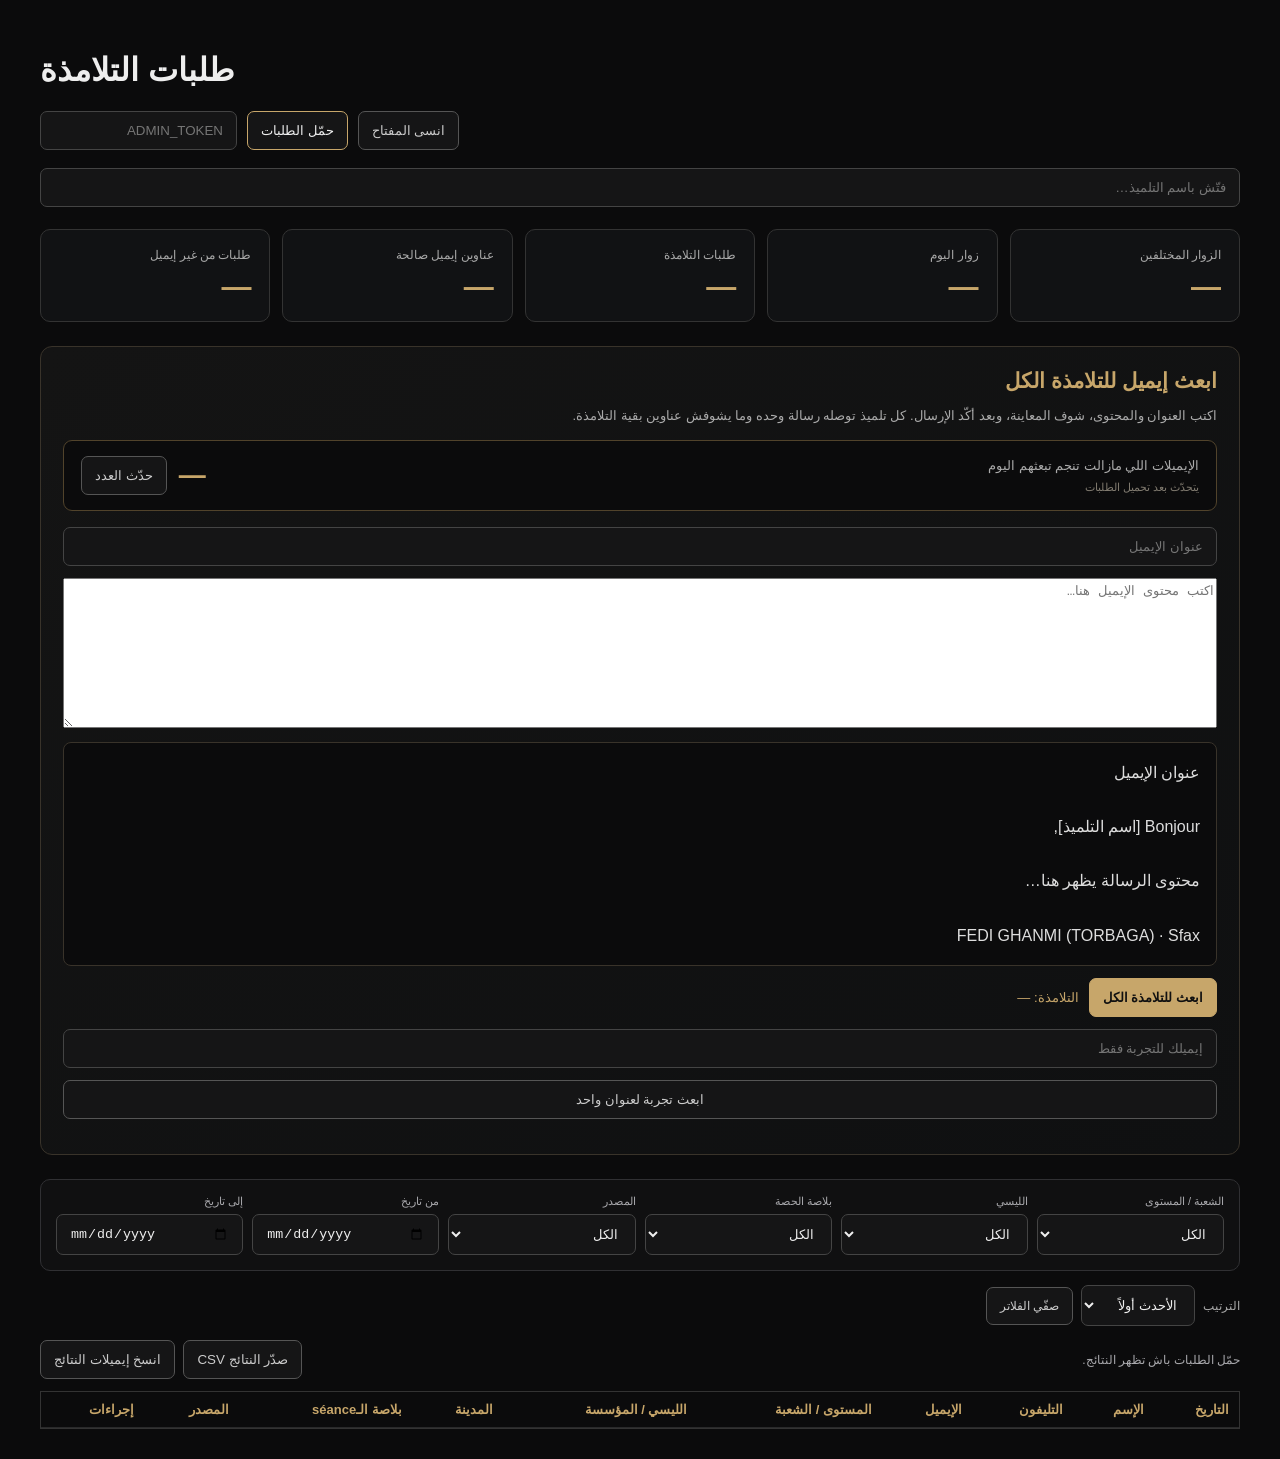
==== commit 6e8910f6: "adding features" ====
--- a/public/admin.html
+++ b/public/admin.html
@@ -14,14 +14,27 @@
     .language button{border-color:#444}
     .language button.active{border-color:#c7a66a;color:#c7a66a}
 
-    .stats{display:grid;grid-template-columns:repeat(3,minmax(0,1fr));gap:12px;margin:22px 0}
+    .stats{display:grid;grid-template-columns:repeat(5,minmax(0,1fr));gap:12px;margin:22px 0}
     .stat{border:1px solid #333;background:#111214;border-radius:10px;padding:18px}
     .stat-label{font-size:12px;color:#aaa;margin-bottom:8px}
     .stat-value{font-size:30px;font-weight:700;color:#c7a66a;line-height:1.1}
-    @media (max-width:700px){.stats{grid-template-columns:1fr}}
+    @media (max-width:900px){.stats{grid-template-columns:repeat(3,minmax(0,1fr))}}
+    @media (max-width:600px){.stats{grid-template-columns:repeat(2,minmax(0,1fr))}.stat{padding:14px}.stat-value{font-size:25px}}
     .status{margin:16px 0;color:#aaa;line-height:1.6}
     .toolbar{margin:18px 0;display:flex;gap:10px;align-items:center;flex-wrap:wrap}
     #searchName{flex:1;min-width:220px}
+    .filters{display:grid;grid-template-columns:repeat(6,minmax(130px,1fr));gap:9px;margin:0 0 14px;padding:15px;border:1px solid #303033;border-radius:10px;background:#101011}
+    .filters label{display:grid;gap:6px;color:#a9a9ad;font-size:11px}
+    .filters input,.filters select{width:100%;min-width:0;box-sizing:border-box}
+    .filter-actions{display:flex;gap:8px;flex-wrap:wrap;align-items:center;margin:0 0 14px}
+    .filter-actions button{font-size:12px}
+    .table-tools{display:flex;justify-content:space-between;align-items:center;gap:10px;flex-wrap:wrap;margin:12px 0;color:#a9a9ad;font-size:12px}
+    .table-tools strong{color:#c7a66a}
+    .table-tools .tool-buttons{display:flex;gap:8px;flex-wrap:wrap}
+    .quick-link{color:#c7a66a;text-decoration:underline;text-underline-offset:3px;overflow-wrap:anywhere}
+    .empty-row{text-align:center!important;color:#999;padding:28px!important}
+    @media(max-width:1000px){.filters{grid-template-columns:repeat(3,minmax(0,1fr))}}
+    @media(max-width:600px){body{padding:15px}.filters{grid-template-columns:repeat(2,minmax(0,1fr))}.filter-actions button,.table-tools button{flex:1}}
     .danger{border-color:#b84a4a;color:#ffb8b8;background:#241313;padding:7px 10px}
     .mail-panel{margin:24px 0;padding:22px;border:1px solid #39332a;background:linear-gradient(145deg,#141414,#0f1011);border-radius:12px}
     .mail-panel h2{margin:0 0 8px;color:#c7a66a;font-size:21px}
@@ -70,9 +83,11 @@
     <div class="stat"><div class="stat-label" id="sVisitorsLabel">Unique visitors</div><div class="stat-value" id="visitorCount">—</div></div>
     <div class="stat"><div class="stat-label" id="sTodayLabel">Today’s visitors</div><div class="stat-value" id="todayVisitorCount">—</div></div>
     <div class="stat"><div class="stat-label" id="sRequestsLabel">Student requests</div><div class="stat-value" id="requestCount">—</div></div>
+    <div class="stat"><div class="stat-label">عناوين إيميل صالحة</div><div class="stat-value" id="validEmailCount">—</div></div>
+    <div class="stat"><div class="stat-label">طلبات من غير إيميل</div><div class="stat-value" id="missingEmailCount">—</div></div>
   </div>
 
-  <div id="status" class="status"></div>
+  <div id="status" class="status" role="status" aria-live="polite"></div>
 
   <section class="mail-panel" aria-labelledby="mailTitle">
     <h2 id="mailTitle">ابعث إيميل للتلامذة الكل</h2>
@@ -97,6 +112,41 @@
     <p id="mailStatus" role="status" aria-live="polite"></p>
   </section>
 
+  <section aria-label="تصفية الطلبات">
+    <div class="filters">
+      <label>الشعبة / المستوى
+        <select id="filterLevel"><option value="">الكل</option></select>
+      </label>
+      <label>الليسي
+        <select id="filterSchool"><option value="">الكل</option></select>
+      </label>
+      <label>بلاصة الحصة
+        <select id="filterLocation"><option value="">الكل</option></select>
+      </label>
+      <label>المصدر
+        <select id="filterSource"><option value="">الكل</option></select>
+      </label>
+      <label>من تاريخ
+        <input id="filterFrom" type="date">
+      </label>
+      <label>إلى تاريخ
+        <input id="filterTo" type="date">
+      </label>
+    </div>
+    <div class="filter-actions">
+      <label style="display:flex;align-items:center;gap:8px;color:#aaa;font-size:12px">الترتيب
+        <select id="sortLeads"><option value="newest">الأحدث أولاً</option><option value="oldest">الأقدم أولاً</option><option value="name">الاسم أبجديّاً</option></select>
+      </label>
+      <button id="resetFilters" class="secondary" type="button">صفّي الفلاتر</button>
+    </div>
+  </section>
+  <div class="table-tools">
+    <div id="visibleSummary">حمّل الطلبات باش تظهر النتائج.</div>
+    <div class="tool-buttons">
+      <button id="exportCsv" class="secondary" type="button">صدّر النتائج CSV</button>
+      <button id="copyEmails" class="secondary" type="button">انسخ إيميلات النتائج</button>
+    </div>
+  </div>
   <div class="table-wrap">
     <table>
       <thead>
@@ -128,6 +178,19 @@
 const visitorCount = document.getElementById("visitorCount");
 const todayVisitorCount = document.getElementById("todayVisitorCount");
 const requestCount = document.getElementById("requestCount");
+const validEmailCount = document.getElementById("validEmailCount");
+const missingEmailCount = document.getElementById("missingEmailCount");
+const filterLevel = document.getElementById("filterLevel");
+const filterSchool = document.getElementById("filterSchool");
+const filterLocation = document.getElementById("filterLocation");
+const filterSource = document.getElementById("filterSource");
+const filterFrom = document.getElementById("filterFrom");
+const filterTo = document.getElementById("filterTo");
+const sortLeads = document.getElementById("sortLeads");
+const resetFilters = document.getElementById("resetFilters");
+const exportCsv = document.getElementById("exportCsv");
+const copyEmails = document.getElementById("copyEmails");
+const visibleSummary = document.getElementById("visibleSummary");
 const mailSubject = document.getElementById("mailSubject");
 const mailMessage = document.getElementById("mailMessage");
 const mailPreview = document.getElementById("mailPreview");
@@ -188,15 +251,61 @@
   document.getElementById("sRequestsLabel").textContent = t.studentRequests;
 }
 
+function validEmail(value) {
+  return /^[^\s@]+@[^\s@]+\.[^\s@]+$/.test(String(value || "").trim());
+}
+function dateValue(value) {
+  if (!value) return null;
+  const d = new Date(value);
+  return Number.isNaN(d.getTime()) ? null : d;
+}
+function populateFilter(select, field) {
+  const previous = select.value;
+  const values = [...new Set(allLeads.map(lead => String(lead[field] || "").trim()).filter(Boolean))]
+    .sort((a, b) => a.localeCompare(b, "ar"));
+  select.innerHTML = '<option value="">الكل</option>' + values.map(value => `<option value="${esc(value)}">${esc(value)}</option>`).join("");
+  if (values.includes(previous)) select.value = previous;
+}
+function refreshFilterOptions() {
+  populateFilter(filterLevel, "level");
+  populateFilter(filterSchool, "school");
+  populateFilter(filterLocation, "lesson_location");
+  populateFilter(filterSource, "source");
+}
+function getFilteredLeads() {
+  const query = searchName.value.trim().toLocaleLowerCase();
+  const from = filterFrom.value ? new Date(filterFrom.value + "T00:00:00") : null;
+  const to = filterTo.value ? new Date(filterTo.value + "T23:59:59.999") : null;
+  const filtered = allLeads.filter(lead => {
+    const searchable = [lead.full_name, lead.phone, lead.email, lead.level, lead.school, lead.city, lead.lesson_location, lead.source]
+      .map(value => String(value || "").toLocaleLowerCase()).join(" ");
+    if (query && !searchable.includes(query)) return false;
+    if (filterLevel.value && String(lead.level || "") !== filterLevel.value) return false;
+    if (filterSchool.value && String(lead.school || "") !== filterSchool.value) return false;
+    if (filterLocation.value && String(lead.lesson_location || "") !== filterLocation.value) return false;
+    if (filterSource.value && String(lead.source || "") !== filterSource.value) return false;
+    const date = dateValue(lead.created_at);
+    if (from && (!date || date < from)) return false;
+    if (to && (!date || date > to)) return false;
+    return true;
+  });
+  const sort = sortLeads.value;
+  filtered.sort((a, b) => {
+    if (sort === "name") return String(a.full_name || "").localeCompare(String(b.full_name || ""), "ar");
+    const da = dateValue(a.created_at)?.getTime() ?? 0;
+    const db = dateValue(b.created_at)?.getTime() ?? 0;
+    return sort === "oldest" ? da - db : db - da;
+  });
+  return filtered;
+}
 function renderLeads() {
-  const query = searchName.value.trim().toLocaleLowerCase();
-  const filtered = allLeads.filter(lead => String(lead.full_name || "").toLocaleLowerCase().includes(query));
+  const filtered = getFilteredLeads();
   rows.innerHTML = filtered.map(x => `
     <tr>
       <td>${esc(x.created_at)}</td>
       <td>${esc(x.full_name)}</td>
-      <td>${esc(x.phone)}</td>
-      <td>${esc(x.email)}</td>
+      <td>${x.phone ? `<a class="quick-link" href="tel:${esc(String(x.phone).replace(/[^+0-9]/g, ""))}">${esc(x.phone)}</a>` : "—"}</td>
+      <td>${validEmail(x.email) ? `<a class="quick-link" href="mailto:${esc(x.email)}">${esc(x.email)}</a>` : esc(x.email || "—")}</td>
       <td>${esc(x.level)}</td>
       <td>${esc(x.school)}</td>
       <td>${esc(x.city)}</td>
@@ -205,8 +314,48 @@
       <td class="delete-cell"><button type="button" class="danger" data-delete-id="${esc(x.id)}" data-delete-name="${esc(x.full_name)}">${t.delete}</button></td>
     </tr>
   `).join("");
-  if (filtered.length === 0 && allLeads.length > 0) status.textContent = t.noResults;
-  else status.textContent = query ? t.shown(filtered.length, allLeads.length) : t.requests(allLeads.length);
+  if (!filtered.length) rows.innerHTML = `<tr><td class="empty-row" colspan="10">${allLeads.length ? "ما لقيناش نتائج بالفلاتر هاذم." : "ما فما حتى طلب محمّل توّة."}</td></tr>`;
+  const validVisible = filtered.filter(lead => validEmail(lead.email)).length;
+  visibleSummary.innerHTML = `ظاهر <strong>${filtered.length}</strong> من <strong>${allLeads.length}</strong> طلب · عندهم إيميل صالح: <strong>${validVisible}</strong>`;
+  if (filtered.length === 0 && allLeads.length > 0) status.textContent = "ما لقيناش نتائج بالفلاتر هاذم.";
+  else status.textContent = searchName.value.trim() || hasActiveFilters() ? `ظاهر ${filtered.length} من ${allLeads.length} طلب` : t.requests(allLeads.length);
+}
+function hasActiveFilters() {
+  return !!(filterLevel.value || filterSchool.value || filterLocation.value || filterSource.value || filterFrom.value || filterTo.value);
+}
+function updateLeadStats() {
+  const valid = allLeads.filter(lead => validEmail(lead.email)).length;
+  validEmailCount.textContent = valid.toLocaleString();
+  missingEmailCount.textContent = (allLeads.length - valid).toLocaleString();
+  requestCount.textContent = allLeads.length.toLocaleString();
+}
+function exportFilteredCsv() {
+  const data = getFilteredLeads();
+  if (!data.length) { status.textContent = "ما فماش نتائج باش تصدّرهم."; return; }
+  const headers = ["Date", "Name", "Phone", "Email", "Level", "School", "City", "Lesson location", "Source"];
+  const fields = ["created_at", "full_name", "phone", "email", "level", "school", "city", "lesson_location", "source"];
+  const quote = value => '"' + String(value ?? "").replace(/"/g, '""') + '"';
+  const csv = "\uFEFF" + [headers, ...data.map(lead => fields.map(field => lead[field] ?? ""))].map(row => row.map(quote).join(",")).join("\r\n");
+  const blob = new Blob([csv], { type: "text/csv;charset=utf-8;" });
+  const url = URL.createObjectURL(blob);
+  const a = document.createElement("a");
+  a.href = url;
+  a.download = `torbaga-students-${new Date().toISOString().slice(0,10)}.csv`;
+  document.body.appendChild(a); a.click(); a.remove(); URL.revokeObjectURL(url);
+  status.textContent = `تصدّر ${data.length} طلب في ملف CSV.`;
+}
+async function copyFilteredEmails() {
+  const emails = [...new Set(getFilteredLeads().map(lead => String(lead.email || "").trim()).filter(validEmail))];
+  if (!emails.length) { status.textContent = "ما فماش إيميلات صالحة في النتائج الحالية."; return; }
+  try {
+    await navigator.clipboard.writeText(emails.join("; "));
+    status.textContent = `تنسخوا ${emails.length} إيميل للـclipboard.`;
+  } catch (_) {
+    const area = document.createElement("textarea"); area.value = emails.join("; ");
+    area.style.position = "fixed"; area.style.opacity = "0"; document.body.appendChild(area); area.select();
+    const ok = document.execCommand("copy"); area.remove();
+    status.textContent = ok ? `تنسخوا ${emails.length} إيميل للـclipboard.` : "ما نجّمش ننسخ الإيميلات آليّاً.";
+  }
 }
 
 async function refreshMailQuota() {
@@ -263,12 +412,14 @@
     // Remember the key only after the server accepts it.
     localStorage.setItem(TOKEN_STORAGE_KEY, token.value.trim());
     allLeads = Array.isArray(leadsData.leads) ? leadsData.leads : [];
+    refreshFilterOptions();
+    updateLeadStats();
     updateEmailRecipientCount();
     refreshMailQuota();
     lastStats = statsData;
     visitorCount.textContent = Number(statsData.unique_visitors || 0).toLocaleString();
     todayVisitorCount.textContent = Number(statsData.today_visitors || 0).toLocaleString();
-    requestCount.textContent = Number(allLeads.length).toLocaleString();
+    updateLeadStats();
     renderLeads();
   } catch (e) {
     status.textContent = e.message || t.unable;
@@ -278,7 +429,7 @@
 load.addEventListener("click", loadRequests);
 function updateEmailRecipientCount() {
   const count = allLeads.filter(lead => /^[^\s@]+@[^\s@]+\.[^\s@]+$/.test(String(lead.email || "").trim())).length;
-  emailRecipientCount.textContent = `عناوين إيميل صالحة: ${count}`;
+  emailRecipientCount.textContent = `عناوين إيميل صالحة: ${count} · الإرسال يشمل التلامذة الكل`;
 }
 function updateMailPreview() {
   const subject = mailSubject.value.trim() || "عنوان الإيميل";
@@ -349,6 +500,14 @@
 });
 token.addEventListener("keydown", event => { if (event.key === "Enter") loadRequests(); });
 searchName.addEventListener("input", renderLeads);
+[filterLevel, filterSchool, filterLocation, filterSource, filterFrom, filterTo, sortLeads].forEach(control => control.addEventListener("change", renderLeads));
+resetFilters.addEventListener("click", () => {
+  searchName.value = ""; filterLevel.value = ""; filterSchool.value = "";
+  filterLocation.value = ""; filterSource.value = ""; filterFrom.value = ""; filterTo.value = "";
+  sortLeads.value = "newest"; renderLeads();
+});
+exportCsv.addEventListener("click", exportFilteredCsv);
+copyEmails.addEventListener("click", copyFilteredEmails);
 forgetToken.addEventListener("click", () => {
   localStorage.removeItem(TOKEN_STORAGE_KEY);
   token.value = "";
@@ -375,7 +534,8 @@
     if (!response.ok) throw new Error(data.error || t.deleteFailed);
     allLeads = allLeads.filter(lead => String(lead.id) !== String(id));
     updateEmailRecipientCount();
-    requestCount.textContent = Number(allLeads.length).toLocaleString();
+    updateLeadStats();
+    refreshFilterOptions();
     if (lastStats) lastStats.student_requests = allLeads.length;
     renderLeads();
     status.textContent = t.deleted + " " + (searchName.value.trim() ? t.shown(allLeads.filter(lead => String(lead.full_name || "").toLocaleLowerCase().includes(searchName.value.trim().toLocaleLowerCase())).length, allLeads.length) : t.requests(allLeads.length));
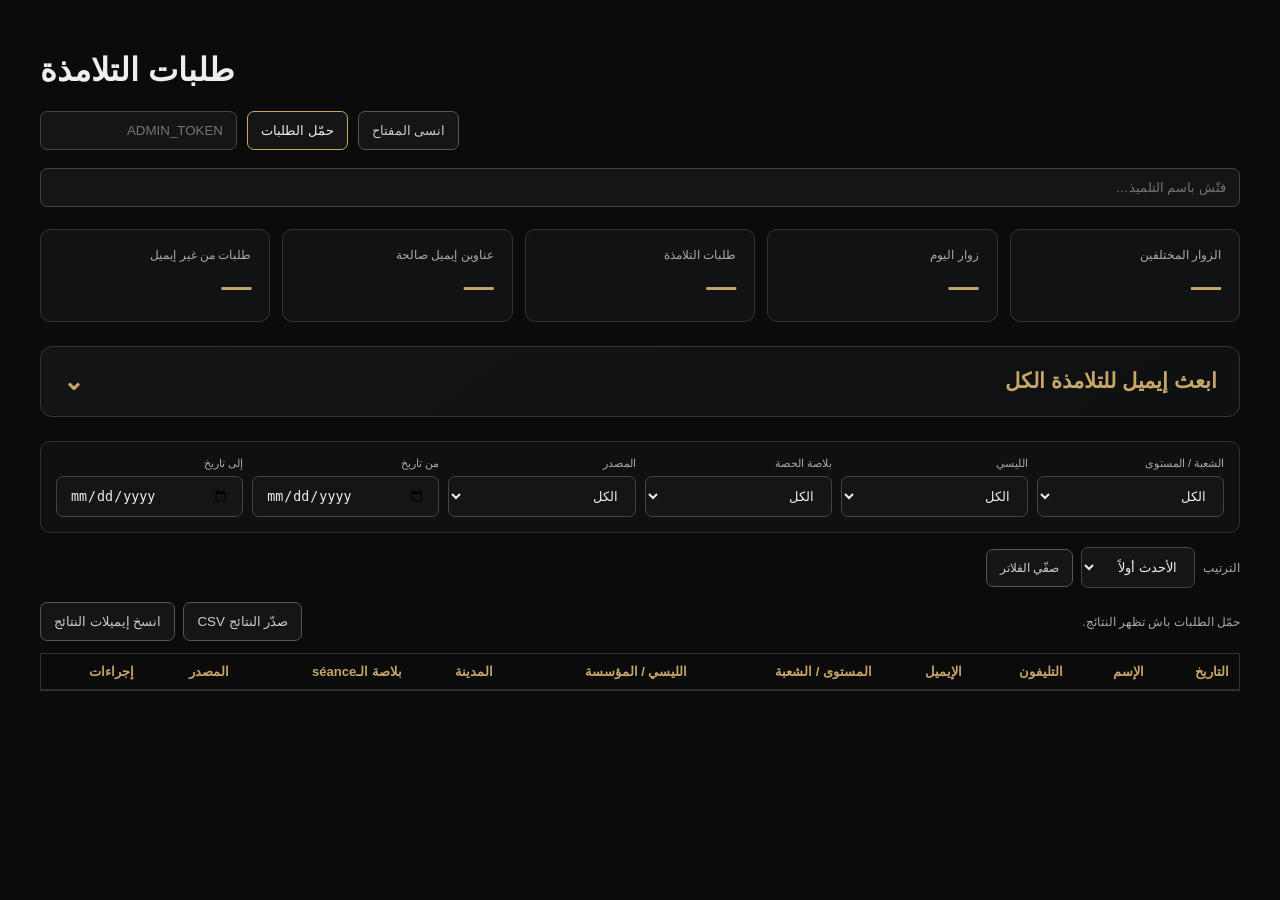
==== commit 89b089ea: "modifiying ADMIN PAGE" ====
--- a/public/admin.html
+++ b/public/admin.html
@@ -1,10 +1,10 @@
 <!doctype html>
 <html lang="ar-TN">
-<head>
-  <meta charset="utf-8">
-  <meta name="viewport" content="width=device-width,initial-scale=1">
-  <title>Private Tutoring — Leads</title>
-  <style>
+  <head>
+    <meta charset="utf-8">
+    <meta name="viewport" content="width=device-width,initial-scale=1">
+    <title>Private Tutoring — Leads</title>
+    <style>
     body{font-family:Arial,sans-serif;background:#0b0b0c;color:#eee;margin:0;padding:30px}
     .wrap{max-width:1200px;margin:auto}
     .top{display:flex;gap:10px;align-items:center;flex-wrap:wrap}
@@ -13,7 +13,7 @@
     button{cursor:pointer;border-color:#c7a66a}
     .language button{border-color:#444}
     .language button.active{border-color:#c7a66a;color:#c7a66a}
-
+    #mailMessage{background-color: #111214;}
     .stats{display:grid;grid-template-columns:repeat(5,minmax(0,1fr));gap:12px;margin:22px 0}
     .stat{border:1px solid #333;background:#111214;border-radius:10px;padding:18px}
     .stat-label{font-size:12px;color:#aaa;margin-bottom:8px}
@@ -37,7 +37,11 @@
     @media(max-width:600px){body{padding:15px}.filters{grid-template-columns:repeat(2,minmax(0,1fr))}.filter-actions button,.table-tools button{flex:1}}
     .danger{border-color:#b84a4a;color:#ffb8b8;background:#241313;padding:7px 10px}
     .mail-panel{margin:24px 0;padding:22px;border:1px solid #39332a;background:linear-gradient(145deg,#141414,#0f1011);border-radius:12px}
-    .mail-panel h2{margin:0 0 8px;color:#c7a66a;font-size:21px}
+    .mail-panel summary{display:flex;align-items:center;justify-content:space-between;gap:12px;cursor:pointer;list-style:none;color:#c7a66a;font-size:21px;font-weight:700}
+    .mail-panel summary::-webkit-details-marker{display:none}
+    .mail-panel summary::after{content:"⌄";font-size:25px;line-height:1;color:#c7a66a;transition:transform .2s ease}
+    .mail-panel[open] summary::after{transform:rotate(180deg)}
+    .mail-content{padding-top:10px}
     .mail-panel p{color:#aaa;line-height:1.6;font-size:13px}
     .mail-fields{display:grid;gap:12px;margin-top:16px}
     .mail-fields input,.mail-fields textarea{width:100%;box-sizing:border-box}
@@ -62,113 +66,140 @@
     html[dir="rtl"] .language{margin-left:0;margin-right:auto}
     html[dir="rtl"] th,html[dir="rtl"] td{text-align:right}
   </style>
-</head>
-<body>
-<div class="wrap">
-  <div class="top">
-    <h1 id="pageTitle">Student requests</h1>
-  </div>
-
-  <div class="top">
-    <input id="token" type="password" placeholder="ADMIN_TOKEN" autocomplete="current-password">
-    <button id="load" type="button">حمّل الطلبات</button>
-    <button id="forgetToken" class="secondary" type="button">انسى المفتاح</button>
-  </div>
-
-  <div class="toolbar">
-    <input id="searchName" type="search" placeholder="فتّش باسم التلميذ…" autocomplete="off" aria-label="Search students by name">
-  </div>
-
-  <div class="stats">
-    <div class="stat"><div class="stat-label" id="sVisitorsLabel">Unique visitors</div><div class="stat-value" id="visitorCount">—</div></div>
-    <div class="stat"><div class="stat-label" id="sTodayLabel">Today’s visitors</div><div class="stat-value" id="todayVisitorCount">—</div></div>
-    <div class="stat"><div class="stat-label" id="sRequestsLabel">Student requests</div><div class="stat-value" id="requestCount">—</div></div>
-    <div class="stat"><div class="stat-label">عناوين إيميل صالحة</div><div class="stat-value" id="validEmailCount">—</div></div>
-    <div class="stat"><div class="stat-label">طلبات من غير إيميل</div><div class="stat-value" id="missingEmailCount">—</div></div>
-  </div>
-
-  <div id="status" class="status" role="status" aria-live="polite"></div>
-
-  <section class="mail-panel" aria-labelledby="mailTitle">
-    <h2 id="mailTitle">ابعث إيميل للتلامذة الكل</h2>
-    <p>اكتب العنوان والمحتوى، شوف المعاينة، وبعد أكّد الإرسال. كل تلميذ توصله رسالة وحده وما يشوفش عناوين بقية التلامذة.</p>
-    <div class="quota-card" aria-live="polite">
-      <div><div class="quota-label">الإيميلات اللي مازالت تنجم تبعثهم اليوم</div><div class="quota-meta" id="quotaMeta">يتحدّث بعد تحميل الطلبات</div></div>
-      <div style="display:flex;align-items:center;gap:12px;flex-wrap:wrap"><div class="quota-value" id="quotaRemaining">—</div><button id="refreshQuota" class="secondary" type="button">حدّث العدد</button></div>
+  </head>
+  <body>
+    <div class="wrap">
+      <div class="top">
+        <h1 id="pageTitle">Student requests</h1>
+      </div>
+
+      <div class="top">
+        <input id="token" type="password" placeholder="ADMIN_TOKEN"
+          autocomplete="current-password">
+        <button id="load" type="button">حمّل الطلبات</button>
+        <button id="forgetToken" class="secondary" type="button">انسى
+          المفتاح</button>
+      </div>
+
+      <div class="toolbar">
+        <input id="searchName" type="search" placeholder="فتّش باسم التلميذ…"
+          autocomplete="off" aria-label="Search students by name">
+      </div>
+
+      <div class="stats">
+        <div class="stat"><div class="stat-label" id="sVisitorsLabel">Unique
+            visitors</div><div class="stat-value"
+            id="visitorCount">—</div></div>
+        <div class="stat"><div class="stat-label" id="sTodayLabel">Today’s
+            visitors</div><div class="stat-value"
+            id="todayVisitorCount">—</div></div>
+        <div class="stat"><div class="stat-label" id="sRequestsLabel">Student
+            requests</div><div class="stat-value"
+            id="requestCount">—</div></div>
+        <div class="stat"><div class="stat-label">عناوين إيميل صالحة</div><div
+            class="stat-value" id="validEmailCount">—</div></div>
+        <div class="stat"><div class="stat-label">طلبات من غير إيميل</div><div
+            class="stat-value" id="missingEmailCount">—</div></div>
+      </div>
+
+      <div id="status" class="status" role="status" aria-live="polite"></div>
+
+      <details class="mail-panel" aria-labelledby="mailTitle">
+        <summary id="mailTitle">ابعث إيميل للتلامذة الكل</summary>
+        <div class="mail-content">
+        <p>اكتب العنوان والمحتوى، شوف المعاينة، وبعد أكّد الإرسال. كل تلميذ
+          توصله رسالة وحده وما يشوفش عناوين بقية التلامذة.</p>
+        <div class="quota-card" aria-live="polite">
+          <div><div class="quota-label">الإيميلات اللي مازالت تنجم تبعثهم
+              اليوم</div><div class="quota-meta" id="quotaMeta">يتحدّث بعد تحميل
+              الطلبات</div></div>
+          <div
+            style="display:flex;align-items:center;gap:12px;flex-wrap:wrap"><div
+              class="quota-value" id="quotaRemaining">—</div><button
+              id="refreshQuota" class="secondary" type="button">حدّث
+              العدد</button></div>
+        </div>
+        <div class="mail-fields">
+          <input id="mailSubject" type="text" maxlength="180"
+            placeholder="عنوان الإيميل" aria-label="Email subject">
+          <textarea id="mailMessage" maxlength="8000"
+            placeholder="اكتب محتوى الإيميل هنا…"
+            aria-label="Email message"></textarea>
+        </div>
+        <div class="mail-preview" id="mailPreview">المعاينة تظهر هنا…</div>
+        <div class="mail-actions">
+          <button id="sendAllEmail" class="send-all" type="button">ابعث للتلامذة
+            الكل</button>
+          <span class="mail-count" id="emailRecipientCount">التلامذة: —</span>
+        </div>
+        <p id="mailStatus" role="status" aria-live="polite"></p>
+        </div>
+      </details>
+
+      <section aria-label="تصفية الطلبات">
+        <div class="filters">
+          <label>الشعبة / المستوى
+            <select id="filterLevel"><option value>الكل</option></select>
+          </label>
+          <label>الليسي
+            <select id="filterSchool"><option value>الكل</option></select>
+          </label>
+          <label>بلاصة الحصة
+            <select id="filterLocation"><option value>الكل</option></select>
+          </label>
+          <label>المصدر
+            <select id="filterSource"><option value>الكل</option></select>
+          </label>
+          <label>من تاريخ
+            <input id="filterFrom" type="date">
+          </label>
+          <label>إلى تاريخ
+            <input id="filterTo" type="date">
+          </label>
+        </div>
+        <div class="filter-actions">
+          <label
+            style="display:flex;align-items:center;gap:8px;color:#aaa;font-size:12px">الترتيب
+            <select id="sortLeads"><option value="newest">الأحدث
+                أولاً</option><option value="oldest">الأقدم
+                أولاً</option><option value="name">الاسم
+                أبجديّاً</option></select>
+          </label>
+          <button id="resetFilters" class="secondary" type="button">صفّي
+            الفلاتر</button>
+        </div>
+      </section>
+      <div class="table-tools">
+        <div id="visibleSummary">حمّل الطلبات باش تظهر النتائج.</div>
+        <div class="tool-buttons">
+          <button id="exportCsv" class="secondary" type="button">صدّر النتائج
+            CSV</button>
+          <button id="copyEmails" class="secondary" type="button">انسخ إيميلات
+            النتائج</button>
+        </div>
+      </div>
+      <div class="table-wrap">
+        <table>
+          <thead>
+            <tr>
+              <th id="hDate">Date</th>
+              <th id="hName">Name</th>
+              <th id="hPhone">Phone</th>
+              <th id="hEmail">Email</th>
+              <th id="hLevel">Level / section</th>
+              <th id="hSchool">School</th>
+              <th id="hCity">City</th>
+              <th id="hLocation">Location</th>
+              <th id="hSource">Source</th>
+              <th id="hActions">إجراءات</th>
+            </tr>
+          </thead>
+          <tbody id="rows"></tbody>
+        </table>
+      </div>
     </div>
-    <div class="mail-fields">
-      <input id="mailSubject" type="text" maxlength="180" placeholder="عنوان الإيميل" aria-label="Email subject">
-      <textarea id="mailMessage" maxlength="8000" placeholder="اكتب محتوى الإيميل هنا…" aria-label="Email message"></textarea>
-    </div>
-    <div class="mail-preview" id="mailPreview">المعاينة تظهر هنا…</div>
-    <div class="mail-actions">
-      <button id="sendAllEmail" class="send-all" type="button">ابعث للتلامذة الكل</button>
-      <span class="mail-count" id="emailRecipientCount">التلامذة: —</span>
-    </div>
-    <div class="mail-fields" style="margin-top:12px">
-      <input id="testEmailAddress" type="email" placeholder="إيميلك للتجربة فقط" aria-label="Test email address">
-      <button id="sendTestEmail" class="secondary" type="button">ابعث تجربة لعنوان واحد</button>
-    </div>
-    <p id="mailStatus" role="status" aria-live="polite"></p>
-  </section>
-
-  <section aria-label="تصفية الطلبات">
-    <div class="filters">
-      <label>الشعبة / المستوى
-        <select id="filterLevel"><option value="">الكل</option></select>
-      </label>
-      <label>الليسي
-        <select id="filterSchool"><option value="">الكل</option></select>
-      </label>
-      <label>بلاصة الحصة
-        <select id="filterLocation"><option value="">الكل</option></select>
-      </label>
-      <label>المصدر
-        <select id="filterSource"><option value="">الكل</option></select>
-      </label>
-      <label>من تاريخ
-        <input id="filterFrom" type="date">
-      </label>
-      <label>إلى تاريخ
-        <input id="filterTo" type="date">
-      </label>
-    </div>
-    <div class="filter-actions">
-      <label style="display:flex;align-items:center;gap:8px;color:#aaa;font-size:12px">الترتيب
-        <select id="sortLeads"><option value="newest">الأحدث أولاً</option><option value="oldest">الأقدم أولاً</option><option value="name">الاسم أبجديّاً</option></select>
-      </label>
-      <button id="resetFilters" class="secondary" type="button">صفّي الفلاتر</button>
-    </div>
-  </section>
-  <div class="table-tools">
-    <div id="visibleSummary">حمّل الطلبات باش تظهر النتائج.</div>
-    <div class="tool-buttons">
-      <button id="exportCsv" class="secondary" type="button">صدّر النتائج CSV</button>
-      <button id="copyEmails" class="secondary" type="button">انسخ إيميلات النتائج</button>
-    </div>
-  </div>
-  <div class="table-wrap">
-    <table>
-      <thead>
-        <tr>
-          <th id="hDate">Date</th>
-          <th id="hName">Name</th>
-          <th id="hPhone">Phone</th>
-          <th id="hEmail">Email</th>
-          <th id="hLevel">Level / section</th>
-          <th id="hSchool">School</th>
-          <th id="hCity">City</th>
-          <th id="hLocation">Location</th>
-          <th id="hSource">Source</th>
-          <th id="hActions">إجراءات</th>
-        </tr>
-      </thead>
-      <tbody id="rows"></tbody>
-    </table>
-  </div>
-</div>
-
-<script>
+
+    <script>
 const token = document.getElementById("token");
 const load = document.getElementById("load");
 const forgetToken = document.getElementById("forgetToken");
@@ -195,8 +226,6 @@
 const mailMessage = document.getElementById("mailMessage");
 const mailPreview = document.getElementById("mailPreview");
 const sendAllEmail = document.getElementById("sendAllEmail");
-const sendTestEmail = document.getElementById("sendTestEmail");
-const testEmailAddress = document.getElementById("testEmailAddress");
 const emailRecipientCount = document.getElementById("emailRecipientCount");
 const mailStatus = document.getElementById("mailStatus");
 const quotaRemaining = document.getElementById("quotaRemaining");
@@ -438,32 +467,6 @@
 }
 mailSubject.addEventListener("input", updateMailPreview);
 mailMessage.addEventListener("input", updateMailPreview);
-sendTestEmail.addEventListener("click", async () => {
-  const subject = mailSubject.value.trim();
-  const message = mailMessage.value.trim();
-  const testEmail = testEmailAddress.value.trim();
-  if (!token.value.trim()) { mailStatus.textContent = "دخل المفتاح الإداري الأول."; token.focus(); return; }
-  if (!/^[^\s@]+@[^\s@]+\.[^\s@]+$/.test(testEmail)) { mailStatus.textContent = "اكتب إيميل صحيح للتجربة."; testEmailAddress.focus(); return; }
-  if (subject.length < 2 || message.length < 2) { mailStatus.textContent = "اكتب عنوان ومحتوى الإيميل."; return; }
-  if (!confirm(`باش تبعث إيميل تجربة واحد إلى ${testEmail} فقط. متأكد؟`)) return;
-  sendTestEmail.disabled = true;
-  mailStatus.textContent = "جاري إرسال إيميل التجربة…";
-  try {
-    const response = await fetch("/api/broadcast", {
-      method: "POST",
-      headers: { "Content-Type": "application/json", Authorization: `Bearer ${token.value.trim()}` },
-      body: JSON.stringify({ subject, message, testOnly: true, testEmail })
-    });
-    const data = await response.json().catch(() => ({}));
-    if (!response.ok) throw new Error(data.error || "فشل إرسال التجربة.");
-    mailStatus.textContent = data.sent === 1 ? `وصل طلب إرسال التجربة بنجاح إلى ${testEmail}. تفقد Inbox وSpam.` : (data.error || data.note || "ما نجّمش نبعث التجربة.");
-  } catch (error) {
-    mailStatus.textContent = error.message || "تعذّر إرسال إيميل التجربة.";
-  } finally {
-    sendTestEmail.disabled = false;
-    refreshMailQuota();
-  }
-});
 sendAllEmail.addEventListener("click", async () => {
   const subject = mailSubject.value.trim();
   const message = mailMessage.value.trim();
@@ -554,5 +557,5 @@
   loadRequests();
 }
 </script>
-</body>
+  </body>
 </html>
